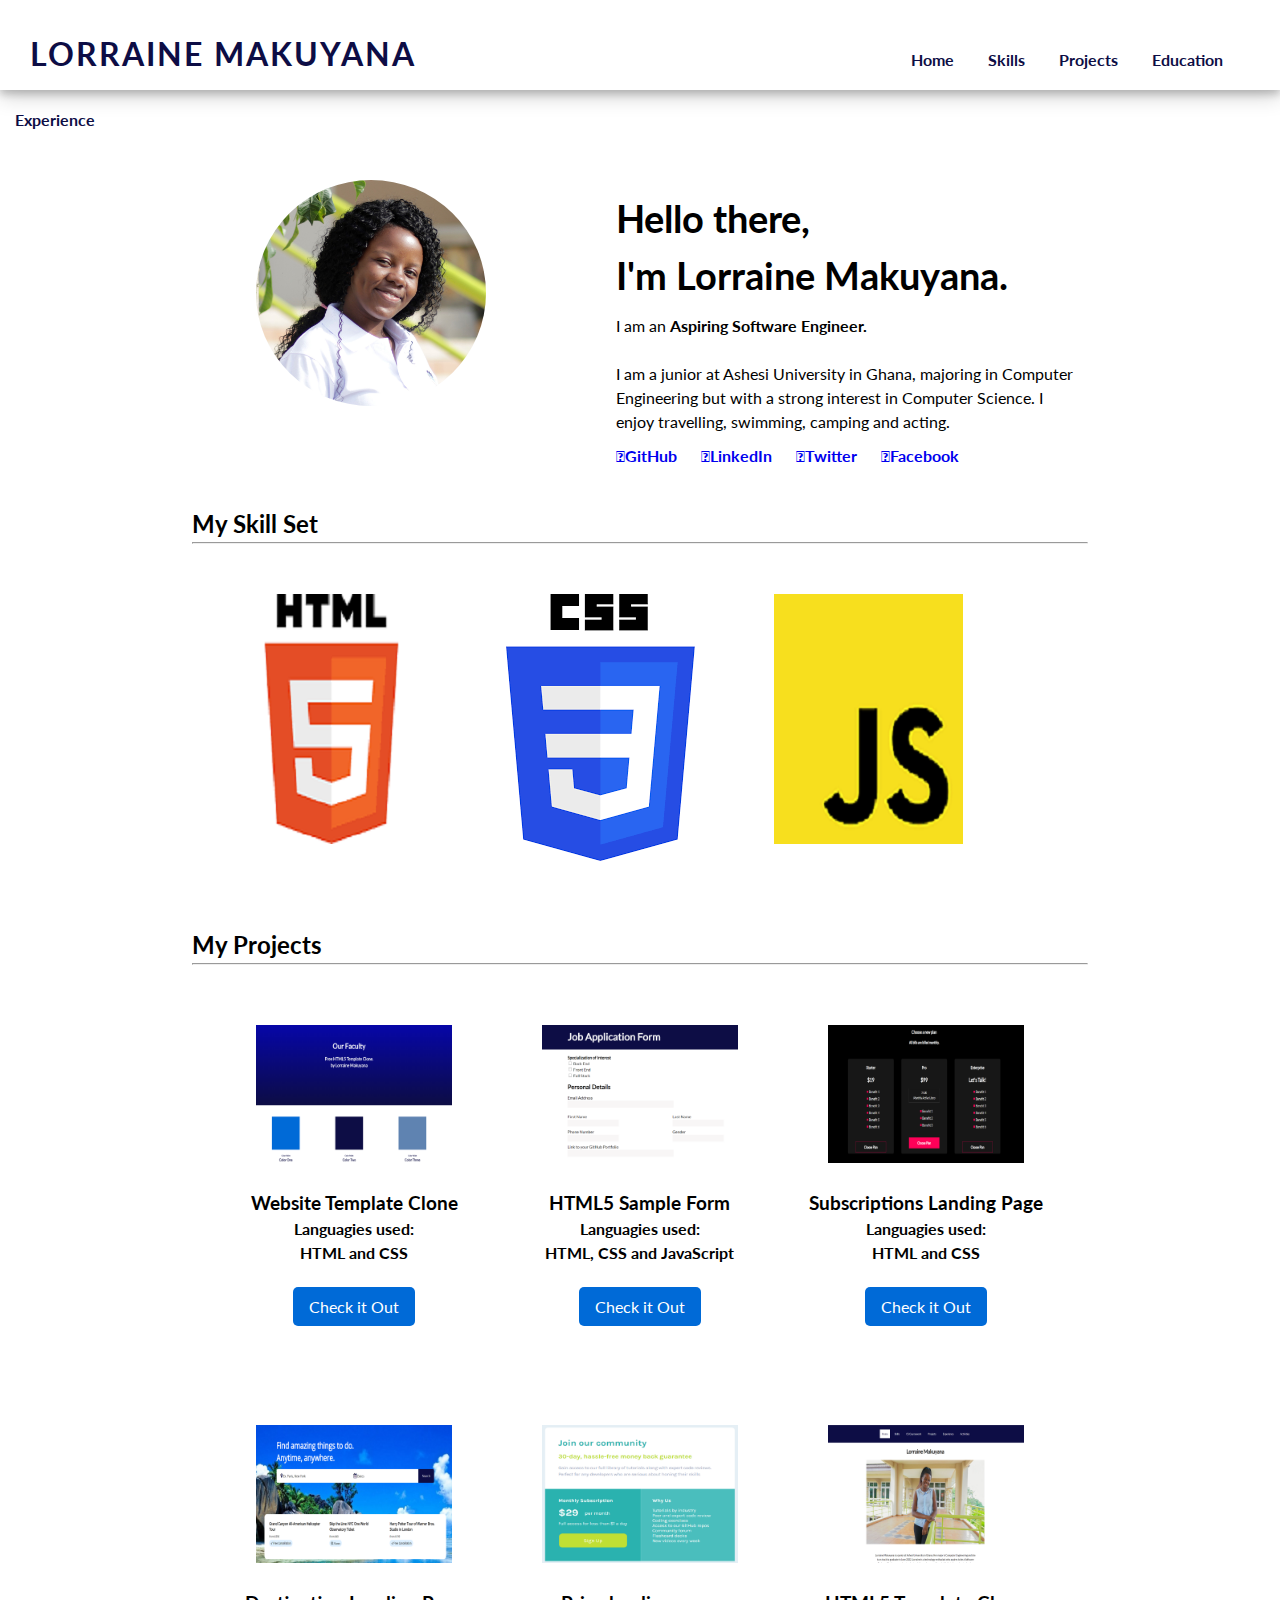
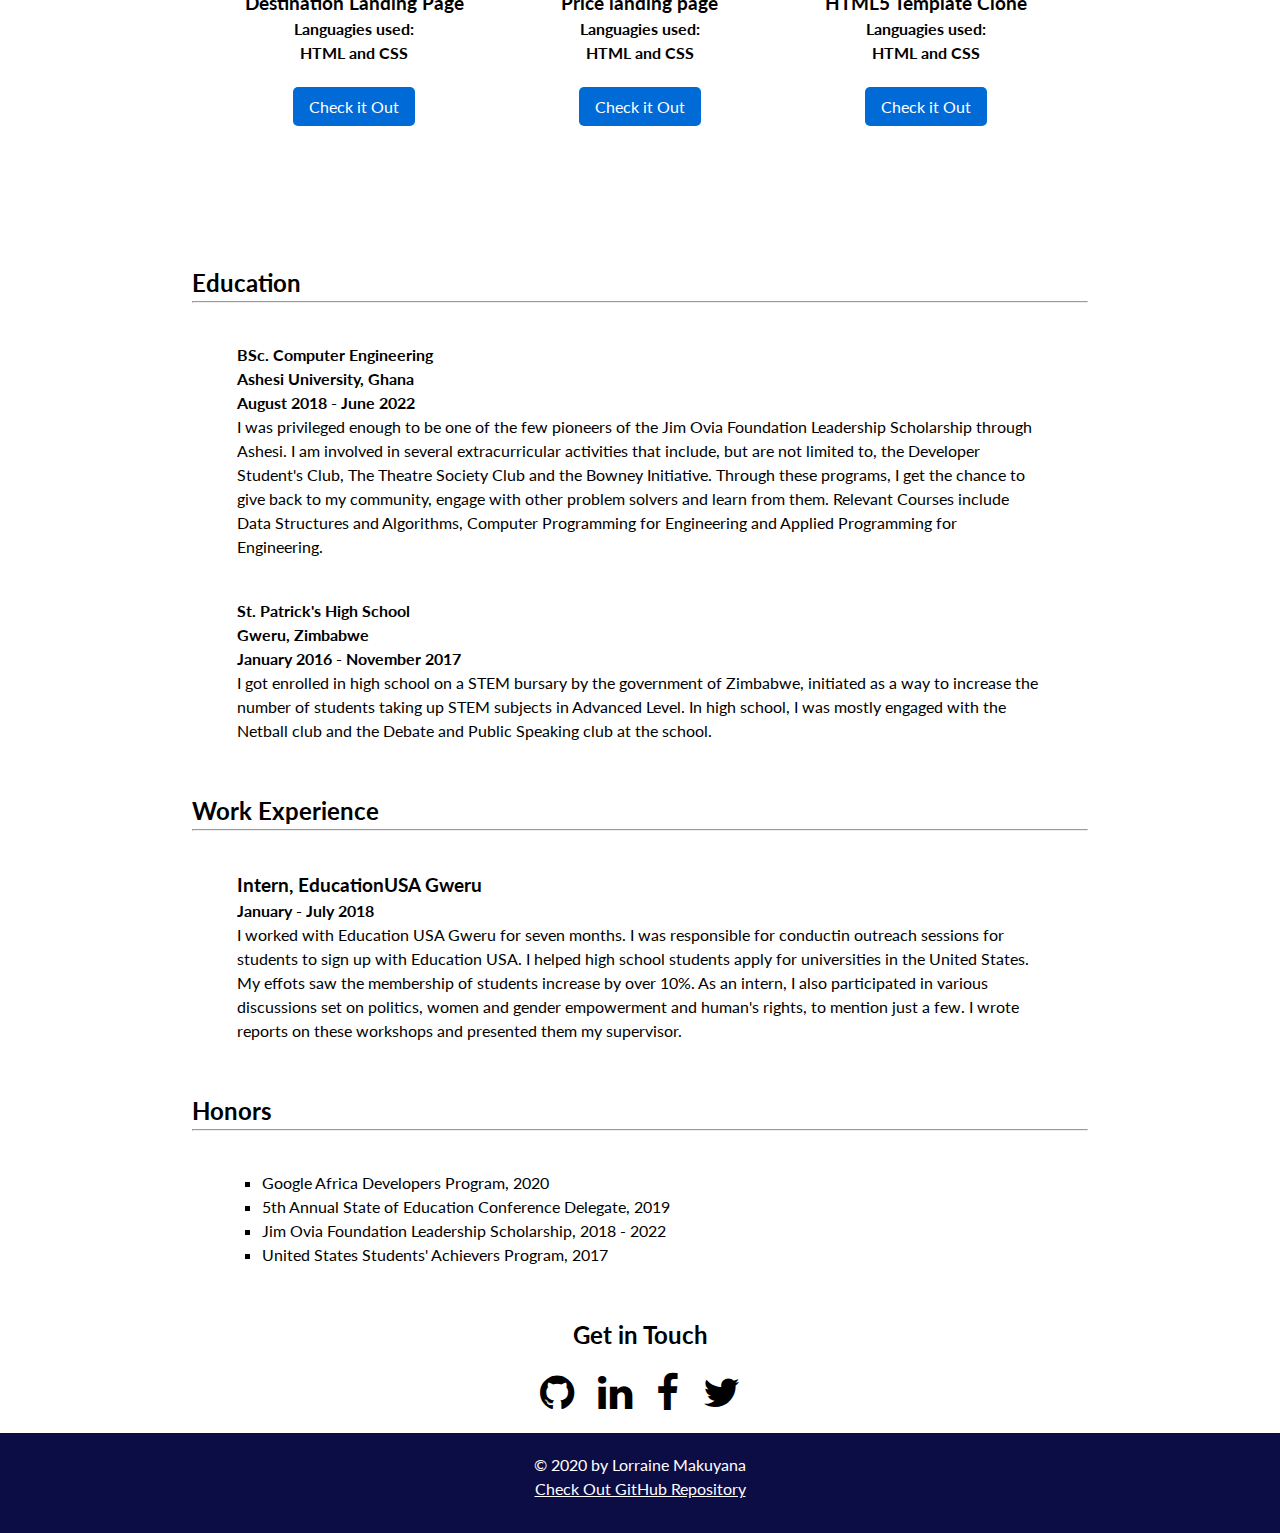
==== index.html @ 682d5a1e "Initial Commit" ====
<!DOCTYPE html>
<html lang="en">
<head>
    <meta charset="UTF-8">
    <meta name="viewport" content="width=device-width, initial-scale=1.0">
    <link rel="icon" href="/images/icon.jpg" type="image/png" sizes="32x32">
    <link rel="stylesheet" href="https://fonts.googleapis.com/css2?family=Lato&display=swap" >
    <link rel="stylesheet" href="https://cdnjs.cloudflare.com/ajax/libs/font-awesome/4.7.0/css/font-awesome.min.css">
    <link rel="stylesheet" href="/styles/main.css">
    <title>Lorraine Makuyana's Portfolio</title>
</head>
<body>
    <header>
        <h1 id="name">LORRAINE MAKUYANA</h1>
        <a href="#">Home</a>
        <a href="#skills">Skills</a>
        <a href="#projects">Projects</a>
        <a href="#education">Education</a>
        <a href="#experience">Experience</a>
    </header>
    <main>
        <section class="about-me">
            <img src="/images/lorraine.JPG" width="70%" alt="Picture of Lorraine Makuyana">
            <div class="introduction">
                <h2 id="greeting">Hello there,<br> I'm Lorraine Makuyana.</h2>
                <p id="about">
                I am an <strong>Aspiring Software Engineer.</strong><br><br>
                I am a junior at Ashesi University in Ghana, majoring in Computer Engineering but with a strong 
                interest in Computer Science. I enjoy travelling, swimming, camping and acting.
                </p>
                <p>
                    <a href="https://github.com/lorrainemakuyana" class="fa fa-github" target="_blank">GitHub</a>
                    <a href="https://www.linkedin.com/in/lorraine-makuyana/" class="fa fa-linkedin" target="_blank">LinkedIn</a>
                    <a href="https://twitter.com/lolomakuyana" class="fa fa-twitter" target="_blank">Twitter</a>
                    <a href="https://www.facebook.com/lorraine.mackyn" class="fa fa-facebook" target="_blank">Facebook</a>
                </p>
            </div>
        </section>
        

        <section class="skills" id="skills">
            <h2>My Skill Set</h2><hr>
            <div class="skills-flex-container">
            <div class="language">
                <img src="/images/html5.png" alt="HTML5 Logo">
            </div>
            <div class="language">
                <img src="/images/css3.png" alt="CSS3 Logo">
            </div>
            <div class="language">
                <img src="/images/javascript.png" alt="JavaScript Logo">
            </div>
            </div>
        </section>

       <section class="projects" id="projects">
            <h2>My Projects</h2><hr>
            <div class="projects-flex-container">
                <div class="project-description">
                    <img src="/images/gads1.PNG" alt="Site preview">
                    <h3>Website Template Clone</h3>
                    <h4>Languagies used:</h4>
                    <p><strong>HTML and CSS</strong><br></p>
                    <div class="push-link"></div>
                    <a href="https://templateclone.netlify.app/" target="_blank">Check it Out</a>
                </div>
                <div class="project-description">
                    <img src="/images/job-app.PNG" alt="Site preview">
                    <h3>HTML5 Sample Form</h3>
                    <h4>Languagies used:</h4>
                    <p><strong>HTML, CSS and JavaScript</strong><br></p>
                    <div class="push-link"></div>
                    <a href="https://html5form.netlify.app/" target="_blank">Check it Out</a>
                </div>
                <div class="project-description">
                    <img src="/images/subscribe.PNG" alt="Site preview">
                    <h3>Subscriptions Landing Page</h3>
                    <h4>Languagies used:</h4>
                    <p><strong>HTML and CSS</strong><br></p>
                    <div class="push-link"></div>
                    <a href="https://subscribe-now.netlify.app/" target="_blank">Check it Out</a>
                </div>
                <div class="project-description">
                    <img src="/images/destinations.PNG" alt="Site preview">
                    <h3>Destination Landing Page</h3>
                    <h4>Languagies used:</h4>
                    <p><strong>HTML and CSS</strong><br></p>
                    <div class="push-link"></div>
                    <a href="https://holidaydestinations1.netlify.app/" target="_blank">Check it Out</a>
                </div>
                <div class="project-description">
                    <img src="/images/price-landing-page.PNG" alt="Site preview">
                    <h3>Price landing page</h3>
                    <h4>Languagies used:</h4>
                    <p><strong>HTML and CSS</strong><br></p>
                    <div class="push-link"></div>
                    <a href="https://pricelandingpage.netlify.app/" target="_blank">Check it Out</a>
                </div>
                <div class="project-description">
                    <img src="/images/resume.PNG" alt="Site preview">
                    <h3>HTML5 Template Clone</h3>
                    <h4>Languagies used:</h4>
                    <p><strong>HTML and CSS</strong><br></p>
                    <div class="push-link"></div>
                    <a href="http://lorrainemakuyana.github.io/lab-1" target="_blank">Check it Out</a>
                </div> 
            </div>           
        </section>
        
        <section class="education" id="education">
            <h2>Education</h2><hr>
            <p>
                <strong>BSc. Computer Engineering<br>
                Ashesi University, Ghana<br>
                August 2018 - June 2022<br></strong>
                I was privileged enough to be one of the few pioneers of the Jim Ovia Foundation Leadership Scholarship through Ashesi. 
                I am involved in several extracurricular activities that include, but are not limited to, the Developer Student's Club, 
                The Theatre Society Club and the Bowney Initiative. Through these programs, I get the chance to give back to my community, 
                engage with other problem solvers and learn from them.
                Relevant Courses include Data Structures and Algorithms, Computer Programming for Engineering and 
                Applied Programming for Engineering.
            </p>
            <p>
                <strong>St. Patrick's High School<br>
                Gweru, Zimbabwe<br>
                January 2016 - November 2017<br></strong>
                I got enrolled in high school on a STEM bursary by the government of Zimbabwe, initiated as a way to increase the number 
                of students taking up STEM subjects in Advanced Level. In high school, I was mostly engaged with the Netball club and 
                the Debate and Public Speaking club at the school. 
        </section>

        <section class="experience"id="experience">
            <h2>Work Experience</h2><hr>
            <h3>Intern, EducationUSA Gweru</h3>
            <h4>January - July 2018</h4>
            <p>
                I worked with Education USA Gweru for seven months. I was responsible for conductin outreach sessions
                for students to sign up with Education USA. I helped high school students apply for universities in the United States. 
                My effots saw the membership of students increase by over 10%.
                As an intern, I also participated in various discussions set on politics, women and gender empowerment and human's rights, to 
                mention just a few. I wrote reports on these workshops and presented them my supervisor.
            </p>
        </section>

        <section class="honors" id="honors">
            <h2>Honors</h2><hr>
            <ul>
                <li>Google Africa Developers Program, 2020</li>
                <li>5th Annual State of Education Conference Delegate, 2019</li>
                <li>Jim Ovia Foundation Leadership Scholarship, 2018 - 2022</li>
                <li>United States Students' Achievers Program, 2017</li>
            </ul>
        </section>

        <section class="contact" id="contact">
            <h2>Get in Touch</h2>
            <a href="https://github.com/lorrainemakuyana" class="fa fa-github" target="_blank"></a>
            <a href="https://www.linkedin.com/in/lorraine-makuyana/" class="fa fa-linkedin" target="_blank"></a>
            <a href="https://www.facebook.com/lorraine.mackyn" class="fa fa-facebook" target="_blank"></a>
            <a href="https://twitter.com/lolomakuyana" class="fa fa-twitter" target="_blank"></a>
        </section>
    </main>
    <footer>
        &copy; 2020 by Lorraine Makuyana<br>
        <a href="https://github.com/lorrainemakuyana/portfolio-website/" target="_blank">Check Out GitHub Repository</a>
    </footer>
    <script src="index.js"></script>
</body>
</html>
---- styles/main.css ----
* {
    font-family: 'Lato', sans-serif;
    margin: 0;
    line-height: 1.5em;
}

header {
    height: 90px;;
    box-shadow: 0 4px 8px 0 rgba(0, 0, 0, 0.2), 0 6px 20px 0 rgba(0, 0, 0, 0.19);
    color: rgb(13,13,69);

}

header h1 {
    display: inline-block;
    width: 65%;
    margin: 30px;
    letter-spacing: 2px;
}

header a, header a:visited {
    padding: 15px;
    text-decoration: none;
    font-weight: bold;
    font-size: 16px;
    color: rgb(13,13,69);
}
header a:hover {
    background-color: rgb(185, 240, 255);
    border-bottom: 6px solid rgb(13,13,69);
}

.about-me {
    position: relative;
    width: 60%;
    margin: 0 auto;
    margin-top: 90px;
}

.about-me img {
    width: 30%;
    float: left;
    border-radius: 50%;
}

.about-me div {
    position: absolute;
    width: 60%;
    margin-left: 360px;
    margin-top: 10px;
}

.about-me h2 {
    font-size: 38px; 
}

.about-me p {
    margin-top: 10px;
}

.about-me div a, .about-me div a:visited {
    margin-right: 20px;
    text-decoration: none;
    font-family: inherit;
    font-weight: bold;
}

.about-me div a:hover {
    color: rgb(0, 0, 255);
}

.skills {
    clear: both;
    width: 70%;
    margin: 0 auto;
    padding-top: 100px;
}

.skills .skills-flex-container {
    display: flex;
    margin-top: 50px;
    justify-content: center;
}

.skills-flex-container div {
    width: 30%;
}

.skills .skills-flex-container:nth-child(3) img {
    padding-top: 0px;
}

.projects-flex-container .project-description img {
    width: 80%;
    padding: 20px;
}

.projects {
    width: 70%;
    margin: 0 auto;
    padding-top: 60px;
}

.projects-flex-container {
    display: flex;
    flex-wrap: wrap;
    margin: 0 auto;
    padding: 40px;
    justify-content: space-between;
}

.project-description {
    width: 30%;
    text-align: center;
    height: 400px;
}

.project-description .push-link {
    height: 30px;
}

.project-description a {
    padding: 10px 16px;
    background-color: rgb(0, 106, 215);
    color: rgb(255, 255, 255);
    text-decoration: none;
    border-radius: 5px;
}

.project-description a:hover {
    color: inherit;
    text-decoration: underline;
    font-weight: bold;
    background-color: rgb(255, 255, 255);
}

.education {
    padding-top: 20px;
}

.education, .experience, .honors {
    width: 70%;
    margin: 0 auto;
}

.education p {
    width: 90%;
    margin: 0 auto;
    padding-top: 40px;
}

.experience, .honors {
    padding-top: 50px;
}

.experience h3, .experience h4, .experience p {
    width: 90%;
    padding-top: 40px;
    margin: 0 auto;
}

.experience h4, .experience p {
    padding: 0;
}

.honors ul {
    padding: 40px 0 0 70px;
}

.honors ul li {
    list-style-type: square;
}

.contact {
    text-align: center;
    padding-top: 50px;
}

.contact .fa {
    font-size: 40px;
    padding: 20px 10px;
    text-decoration: none;
    color: inherit;
}

.contact a:hover {
    color: rgb(0, 106, 215);
}

footer {
    height: 80px;
    background-color: rgb(13,13,69);
    text-align: center;
    padding-top: 20px; ;
    color: rgb(255, 255, 255);
}

footer a {
    color: inherit;
}

footer a:hover {
    color: rgb(185, 240, 255);
}

@media screen and (max-width: 699px) {

    .introduction h2, .introduction p {
        text-align: center;
    }
    
    header h1 {
        font-size: 26px;
        width: 90%;
        margin: 0;
        margin-left: 20px;
        padding: 25px 0px 25px 0px;
        text-align: center;
    }

    header a {
        display: none;
    }

    .about-me {
        width: 100%;
        box-sizing: border-box;
        margin-top: 70px;
    }
    
    .about-me img {
        width: 80%;
        margin: 0 auto;
        display: block;
        border-radius: 50%;
        float: none;
    }
    
    .about-me div {
        position: static;
        display: block;
        width: 90%;
        margin: 0 auto;
        padding: 50px 0;
    }
    
    .about-me h2 {
        font-size: 30px; 
    }
    
    .about-me p {
        margin-top: 10px;
        width: 100%;
    }

    #about {
        width: 100%;
    }
    
    .introduction {
        padding: 0 20px;
    }
    .about-me div a, .about-me div a:visited {
        margin-right: 70px;
        text-decoration: none;
        font-family: inherit;
        font-weight: bold;
    }
    .skills {
        clear: both;
        width: 90%;
        margin: 0 auto;
        padding: 0;
    }
    
    .skills .skills-flex-container {
        display: flex;
        margin-top: 40px;
        justify-content: space-evenly;
    }

    .skills-flex-container div img {
        width: 50%;
    }
    
    .skills-flex-container div {
        width: 100%;
    }
    
    .projects-flex-container .project-description img {
        width: 80%;
        padding: 20px;
    }
    
    .projects {
        width: 90%;
        margin: 0 auto;
        padding-top: 60px;
    }
    
    .projects-flex-container {
        padding: 20px 40px;
    }
    
    .project-description {
        width: 100%;
        text-align: center;
        height: 400px;
    }

    .education, .experience, .honors {
        width: 90%;
    }

    .honors ul {
        padding: 40px 0 0 40px;
    }
}

@media screen and (min-width: 700px) and (max-width: 1030px) { 
    header a{
        display: none;
    }

    header h1 {
        font-size: 36px;
        width: 90%;
        margin: 0;
        margin-left: 20px;
        padding: 25px 0px 25px 0px;
        text-align: center;
    }

    header a {
        display: none;
    }

    .about-me {
        width: 100%;
        box-sizing: border-box;
        margin-top: 70px;
        text-align: center;
    }
    
    .about-me img {
        width: 80%;
        margin: 0 auto;
        display: block;
        border-radius: 50%;
        float: none;
    }
    
    .about-me div {
        position: static;
        display: block;
        width: 90%;
        margin: 0 auto;
        padding: 50px 0;
    }
    
    .about-me h2 {
        font-size: 50px; 
    }
    
    .about-me p {
        margin-top: 10px;
        width: 100%;
        font-size: 28px;
    }

    #about {
        width: 100%;
    }
    
    .introduction {
        padding: 0 20px;
    }

    .about-me div a, .about-me div a:visited {
        margin-right: 70px;
        text-decoration: none;
        font-family: inherit;
        font-weight: bold;
    }

    .skills h2, .projects h2, .education h2, .experience h2, .honors h2 {
        font-size: 40px;
    }

    .skills {
        clear: both;
        width: 90%;
        margin: 0 auto;
        padding-top: 40px;
    }
    
    .skills .skills-flex-container {
        display: flex;
        margin-top: 40px;
        justify-content: space-evenly;
    }

    .skills-flex-container div img {
        width: 50%;
    }
    
    .skills-flex-container div {
        width: 100%;
    }
    
    .projects-flex-container .project-description img {
        width: 60%;
        padding: 20px;
    }
    
    .projects {
        width: 90%;
        margin: 0 auto;
        padding-top: 80px;
    }
    
    .projects-flex-container {
        padding: 20px 40px;
    }

    .project-description {
        width: 100%;
        text-align: center;
        height: 600px;
    }
    
    .education, .experience, .honors {
        width: 90%;
    }

    .honors ul {
        padding: 40px 0 0 40px;
    }

    .education p, .experience p, .honors p, .honors ul {
        font-size: 28px;
    }

    .experience h3 {
        font-size: 32px;
    }

    .experience h4 {
        font-size: 30px;
    }

    .contact h2 {
        font-size: 38px;
        margin-bottom: 10px;
    }

    .contact .fa {
        font-size: 70px;
        margin-bottom: 20px;
    }

    .project-description h3 {
        font-size: 32px;
    }

    .project-description h4 {
        font-size: 28px;
    }

    .project-description p {
        font-size:24px;
    }

    .project-description a {
        padding: 22px 34px;
        font-size: 28px;
    }

    .project-description {
        height: 700px;
    }

    .project-description .push-link {
        height: 50px;
    }

    .projects-flex-container {
        padding-top: 60px;
    }

    footer {
        height: 150px;
        font-size: 30px;
        padding-top: 50px;
    }
}
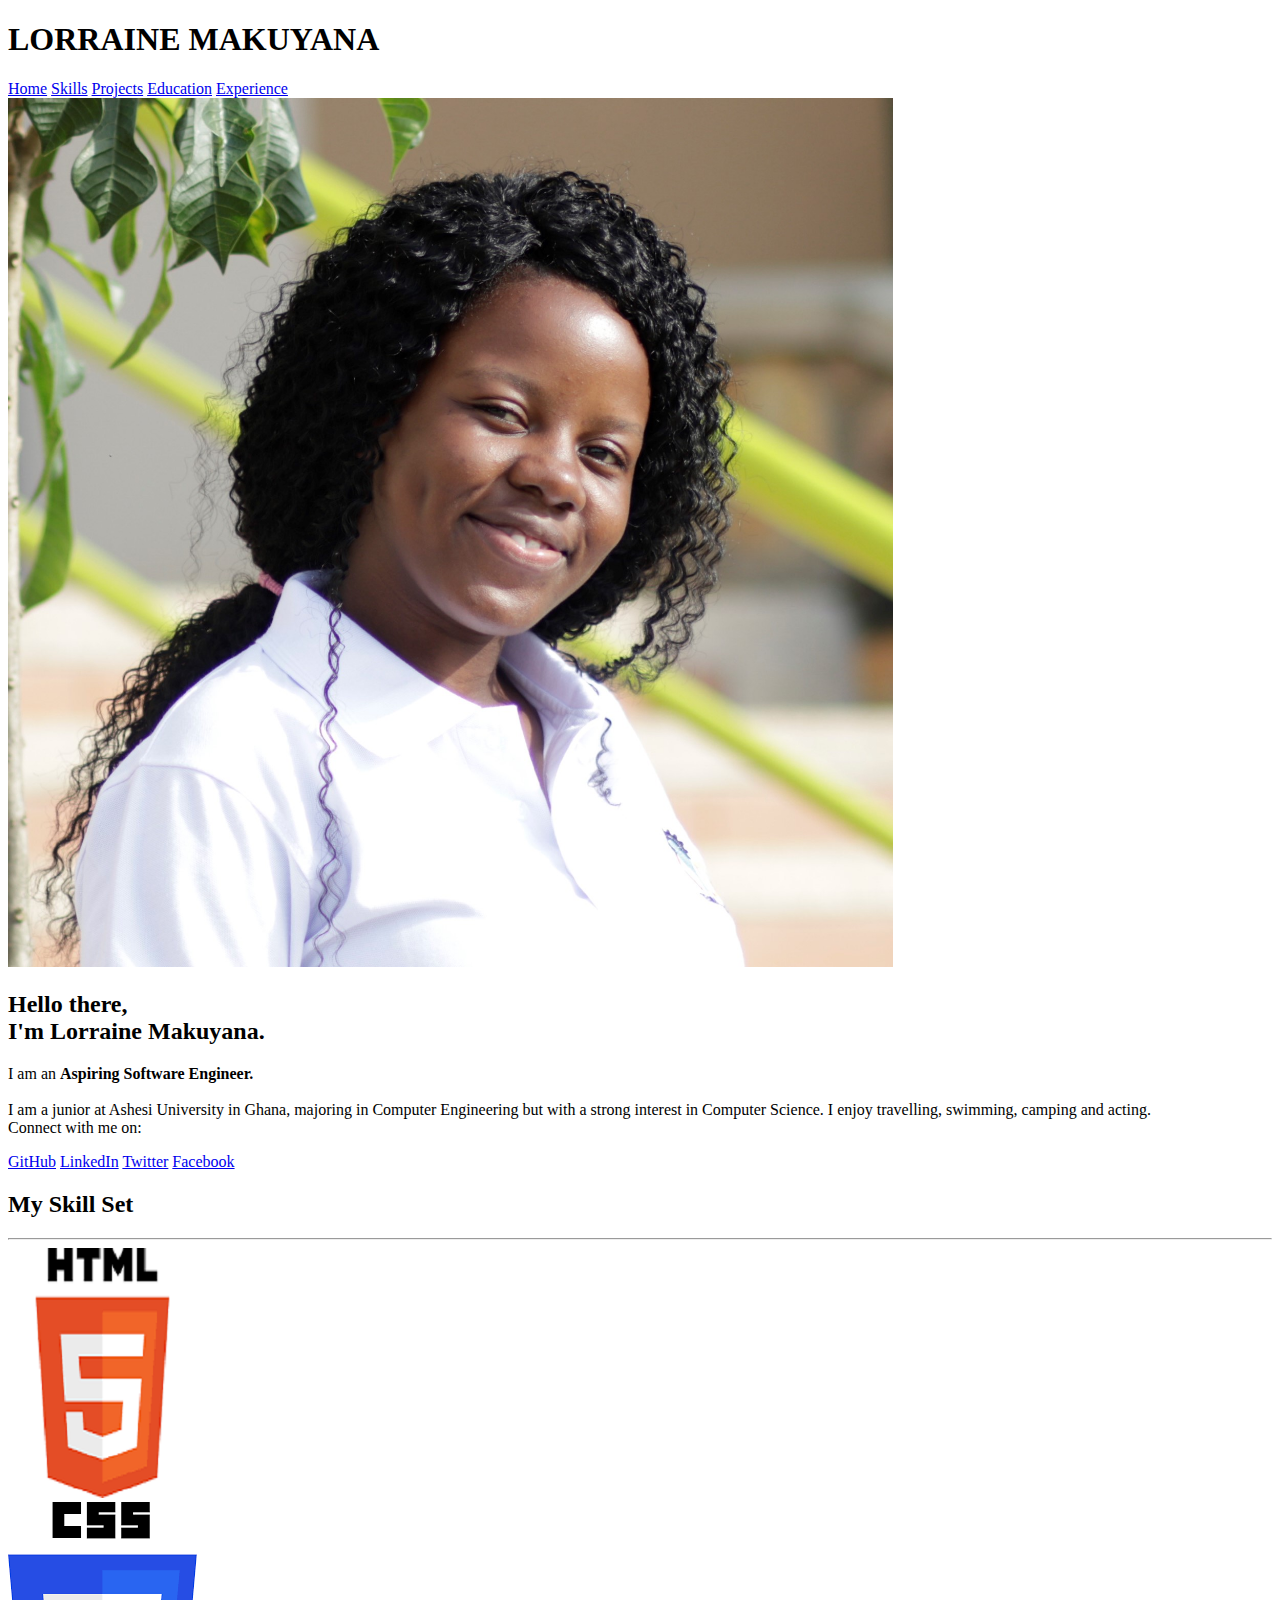
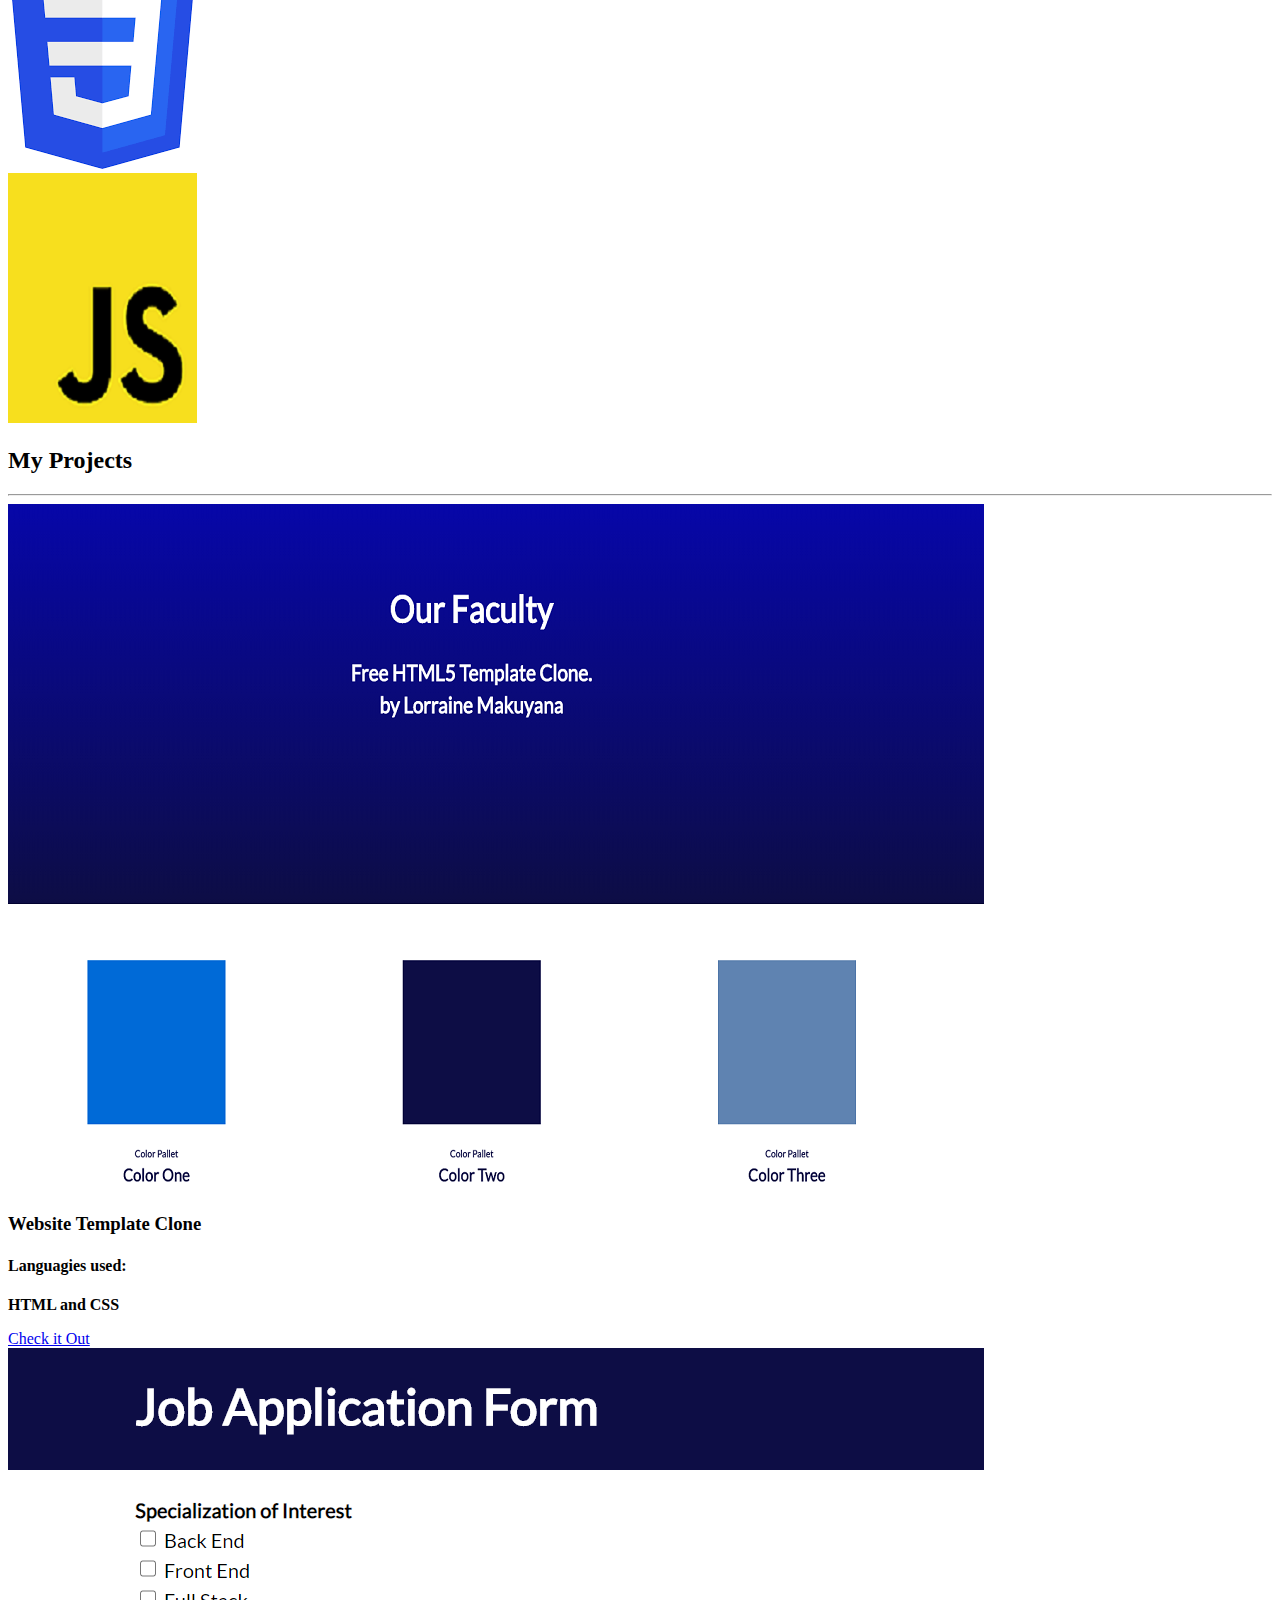
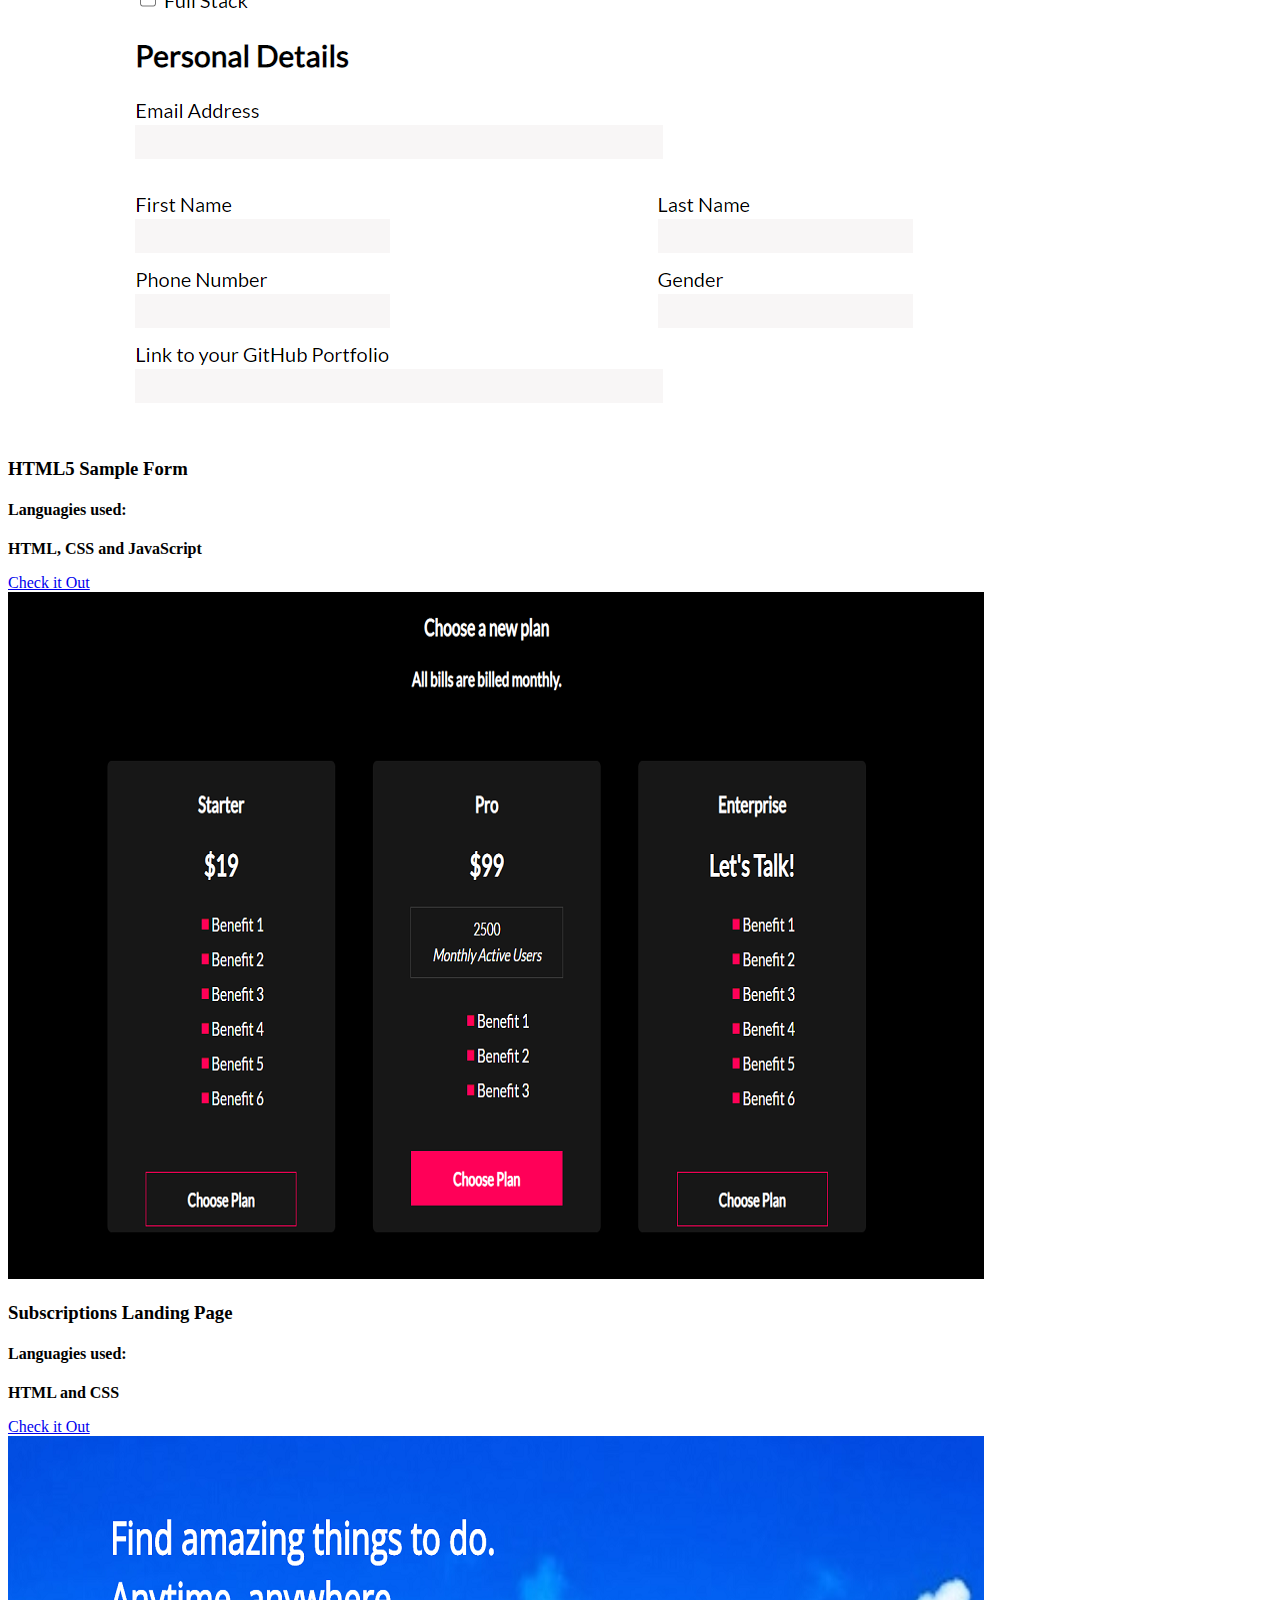
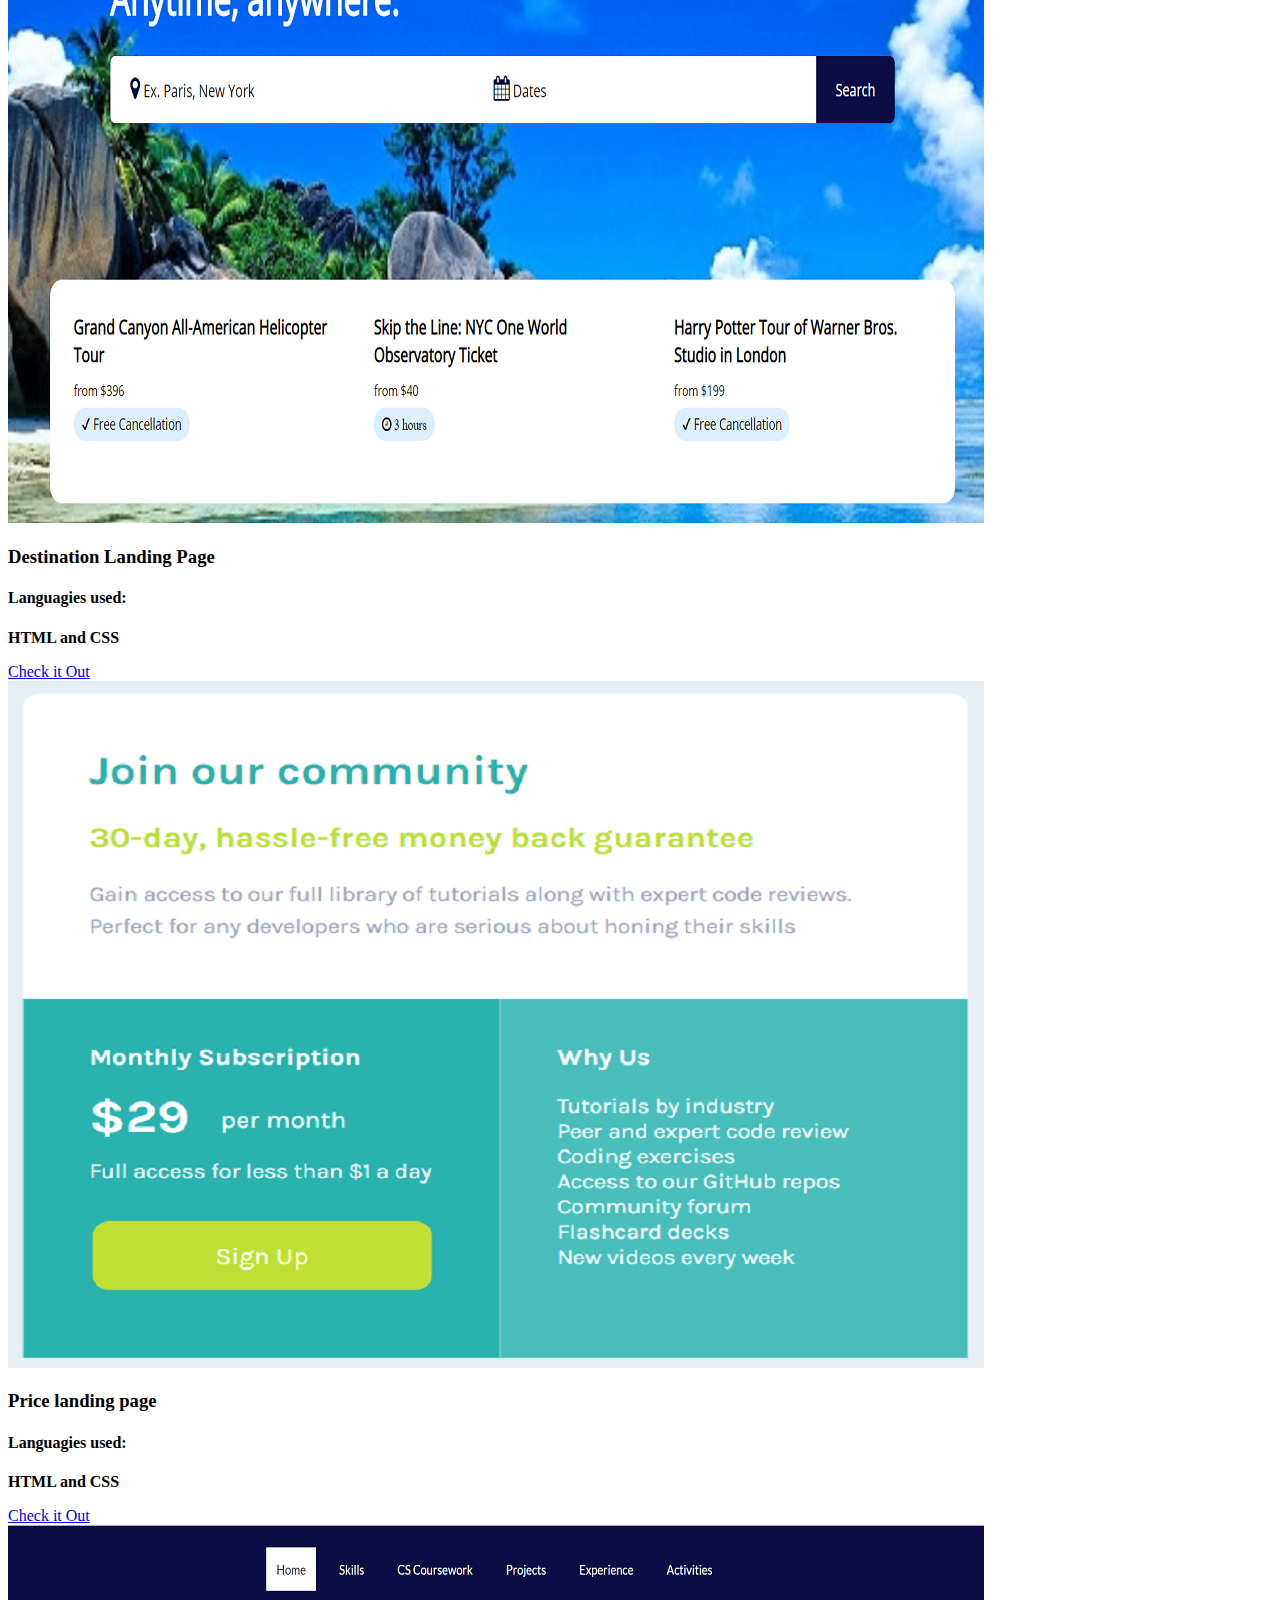
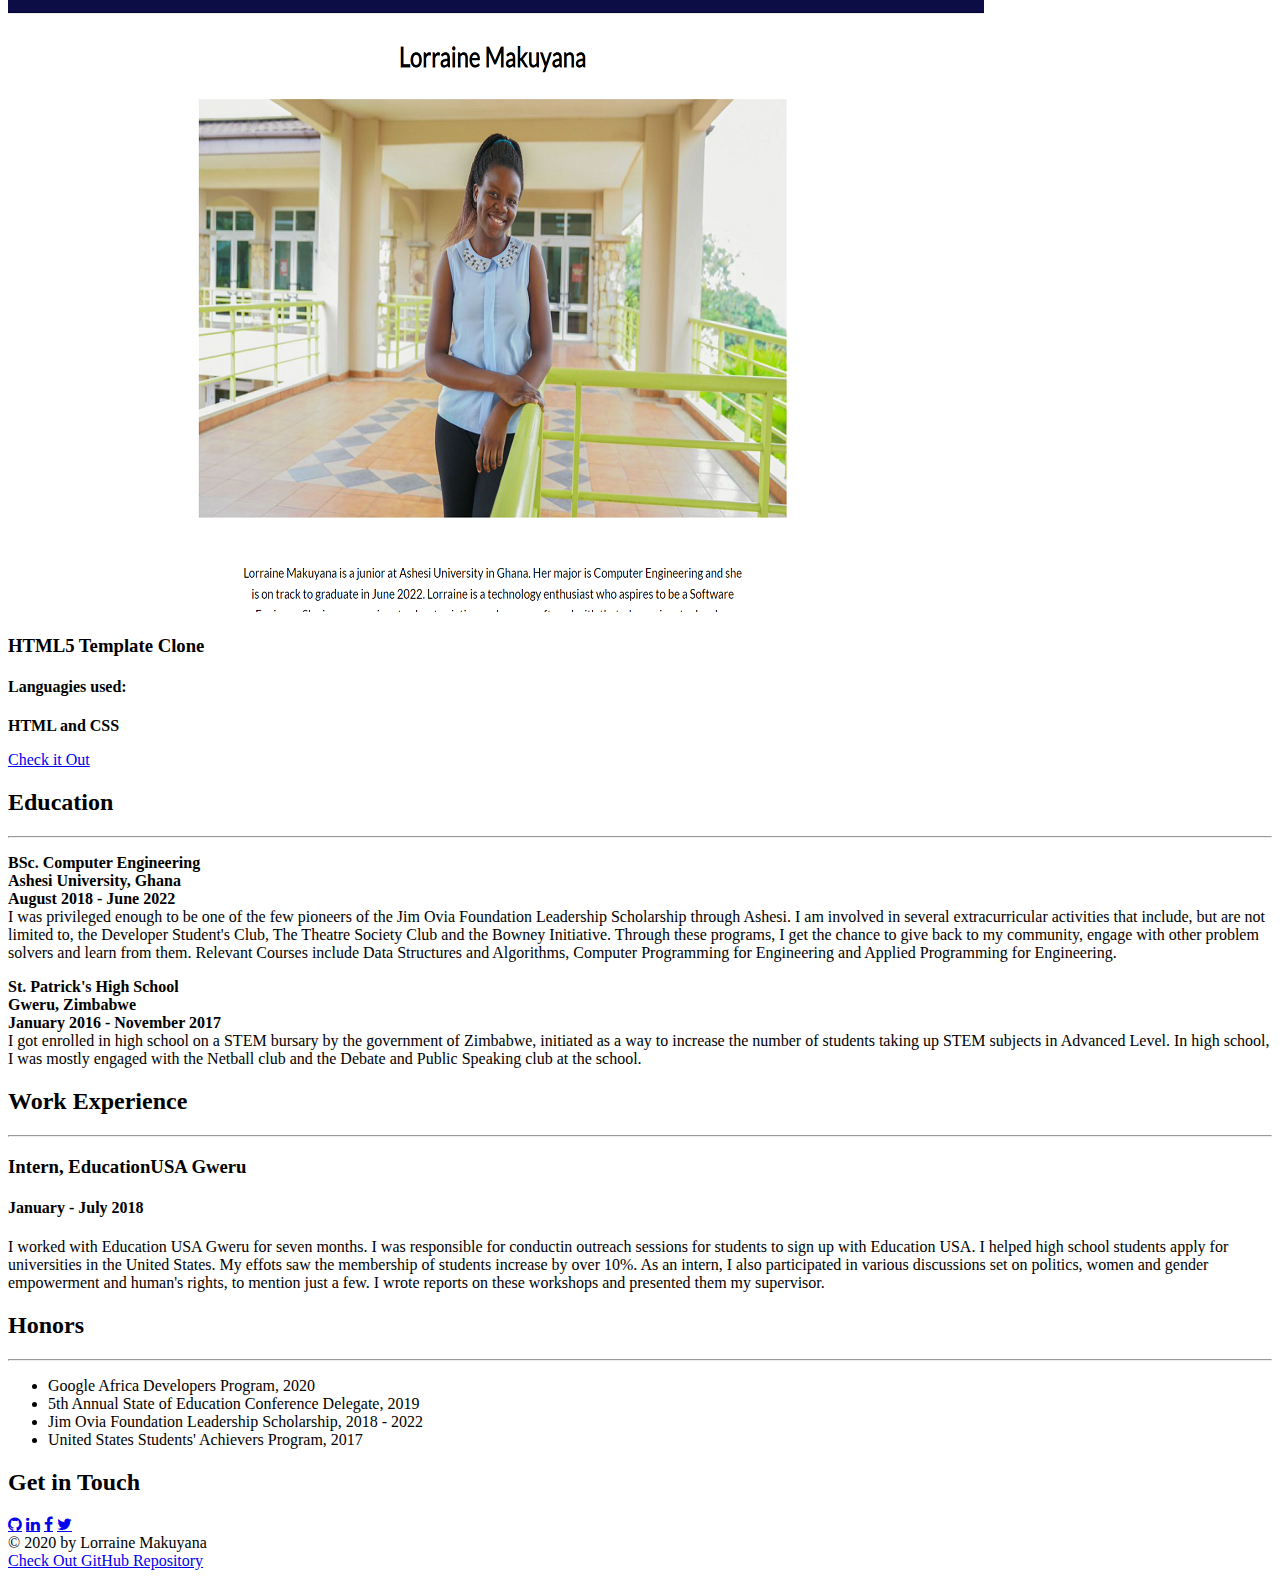
==== commit 43981ac2: "Edited styles" ====
--- a/index.html
+++ b/index.html
@@ -3,10 +3,10 @@
 <head>
     <meta charset="UTF-8">
     <meta name="viewport" content="width=device-width, initial-scale=1.0">
-    <link rel="icon" href="/images/icon.jpg" type="image/png" sizes="32x32">
+    <link rel="icon" href="images/icon.jpg" type="image/png" sizes="32x32">
     <link rel="stylesheet" href="https://fonts.googleapis.com/css2?family=Lato&display=swap" >
     <link rel="stylesheet" href="https://cdnjs.cloudflare.com/ajax/libs/font-awesome/4.7.0/css/font-awesome.min.css">
-    <link rel="stylesheet" href="/styles/main.css">
+    <link rel="stylesheet" type="text/css" href="main.css">
     <title>Lorraine Makuyana's Portfolio</title>
 </head>
 <body>
@@ -20,35 +20,35 @@
     </header>
     <main>
         <section class="about-me">
-            <img src="/images/lorraine.JPG" width="70%" alt="Picture of Lorraine Makuyana">
+            <img src="images/lorraine.JPG" width="70%" alt="Picture of Lorraine Makuyana">
             <div class="introduction">
                 <h2 id="greeting">Hello there,<br> I'm Lorraine Makuyana.</h2>
                 <p id="about">
                 I am an <strong>Aspiring Software Engineer.</strong><br><br>
                 I am a junior at Ashesi University in Ghana, majoring in Computer Engineering but with a strong 
-                interest in Computer Science. I enjoy travelling, swimming, camping and acting.
+                interest in Computer Science. I enjoy travelling, swimming, camping and acting.<br>
+                Connect with me on:
                 </p>
                 <p>
-                    <a href="https://github.com/lorrainemakuyana" class="fa fa-github" target="_blank">GitHub</a>
-                    <a href="https://www.linkedin.com/in/lorraine-makuyana/" class="fa fa-linkedin" target="_blank">LinkedIn</a>
-                    <a href="https://twitter.com/lolomakuyana" class="fa fa-twitter" target="_blank">Twitter</a>
-                    <a href="https://www.facebook.com/lorraine.mackyn" class="fa fa-facebook" target="_blank">Facebook</a>
+                    <a href="https://github.com/lorrainemakuyana" target="_blank">GitHub</a>
+                    <a href="https://www.linkedin.com/in/lorraine-makuyana/" target="_blank">LinkedIn</a>
+                    <a href="https://twitter.com/lolomakuyana" target="_blank">Twitter</a>
+                    <a href="https://www.facebook.com/lorraine.mackyn" target="_blank">Facebook</a>
                 </p>
             </div>
         </section>
         
-
         <section class="skills" id="skills">
             <h2>My Skill Set</h2><hr>
             <div class="skills-flex-container">
             <div class="language">
-                <img src="/images/html5.png" alt="HTML5 Logo">
+                <img src="images/html5.png" alt="HTML5 Logo">
             </div>
             <div class="language">
-                <img src="/images/css3.png" alt="CSS3 Logo">
+                <img src="images/css3.png" alt="CSS3 Logo">
             </div>
             <div class="language">
-                <img src="/images/javascript.png" alt="JavaScript Logo">
+                <img src="images/javascript.png" alt="JavaScript Logo">
             </div>
             </div>
         </section>
@@ -57,7 +57,7 @@
             <h2>My Projects</h2><hr>
             <div class="projects-flex-container">
                 <div class="project-description">
-                    <img src="/images/gads1.PNG" alt="Site preview">
+                    <img src="images/gads1.PNG" alt="Site preview">
                     <h3>Website Template Clone</h3>
                     <h4>Languagies used:</h4>
                     <p><strong>HTML and CSS</strong><br></p>
@@ -65,7 +65,7 @@
                     <a href="https://templateclone.netlify.app/" target="_blank">Check it Out</a>
                 </div>
                 <div class="project-description">
-                    <img src="/images/job-app.PNG" alt="Site preview">
+                    <img src="images/job-app.PNG" alt="Site preview">
                     <h3>HTML5 Sample Form</h3>
                     <h4>Languagies used:</h4>
                     <p><strong>HTML, CSS and JavaScript</strong><br></p>
@@ -73,7 +73,7 @@
                     <a href="https://html5form.netlify.app/" target="_blank">Check it Out</a>
                 </div>
                 <div class="project-description">
-                    <img src="/images/subscribe.PNG" alt="Site preview">
+                    <img src="images/subscribe.PNG" alt="Site preview">
                     <h3>Subscriptions Landing Page</h3>
                     <h4>Languagies used:</h4>
                     <p><strong>HTML and CSS</strong><br></p>
@@ -81,7 +81,7 @@
                     <a href="https://subscribe-now.netlify.app/" target="_blank">Check it Out</a>
                 </div>
                 <div class="project-description">
-                    <img src="/images/destinations.PNG" alt="Site preview">
+                    <img src="images/destinations.PNG" alt="Site preview">
                     <h3>Destination Landing Page</h3>
                     <h4>Languagies used:</h4>
                     <p><strong>HTML and CSS</strong><br></p>
@@ -89,7 +89,7 @@
                     <a href="https://holidaydestinations1.netlify.app/" target="_blank">Check it Out</a>
                 </div>
                 <div class="project-description">
-                    <img src="/images/price-landing-page.PNG" alt="Site preview">
+                    <img src="images/price-landing-page.PNG" alt="Site preview">
                     <h3>Price landing page</h3>
                     <h4>Languagies used:</h4>
                     <p><strong>HTML and CSS</strong><br></p>
@@ -97,7 +97,7 @@
                     <a href="https://pricelandingpage.netlify.app/" target="_blank">Check it Out</a>
                 </div>
                 <div class="project-description">
-                    <img src="/images/resume.PNG" alt="Site preview">
+                    <img src="images/resume.PNG" alt="Site preview">
                     <h3>HTML5 Template Clone</h3>
                     <h4>Languagies used:</h4>
                     <p><strong>HTML and CSS</strong><br></p>
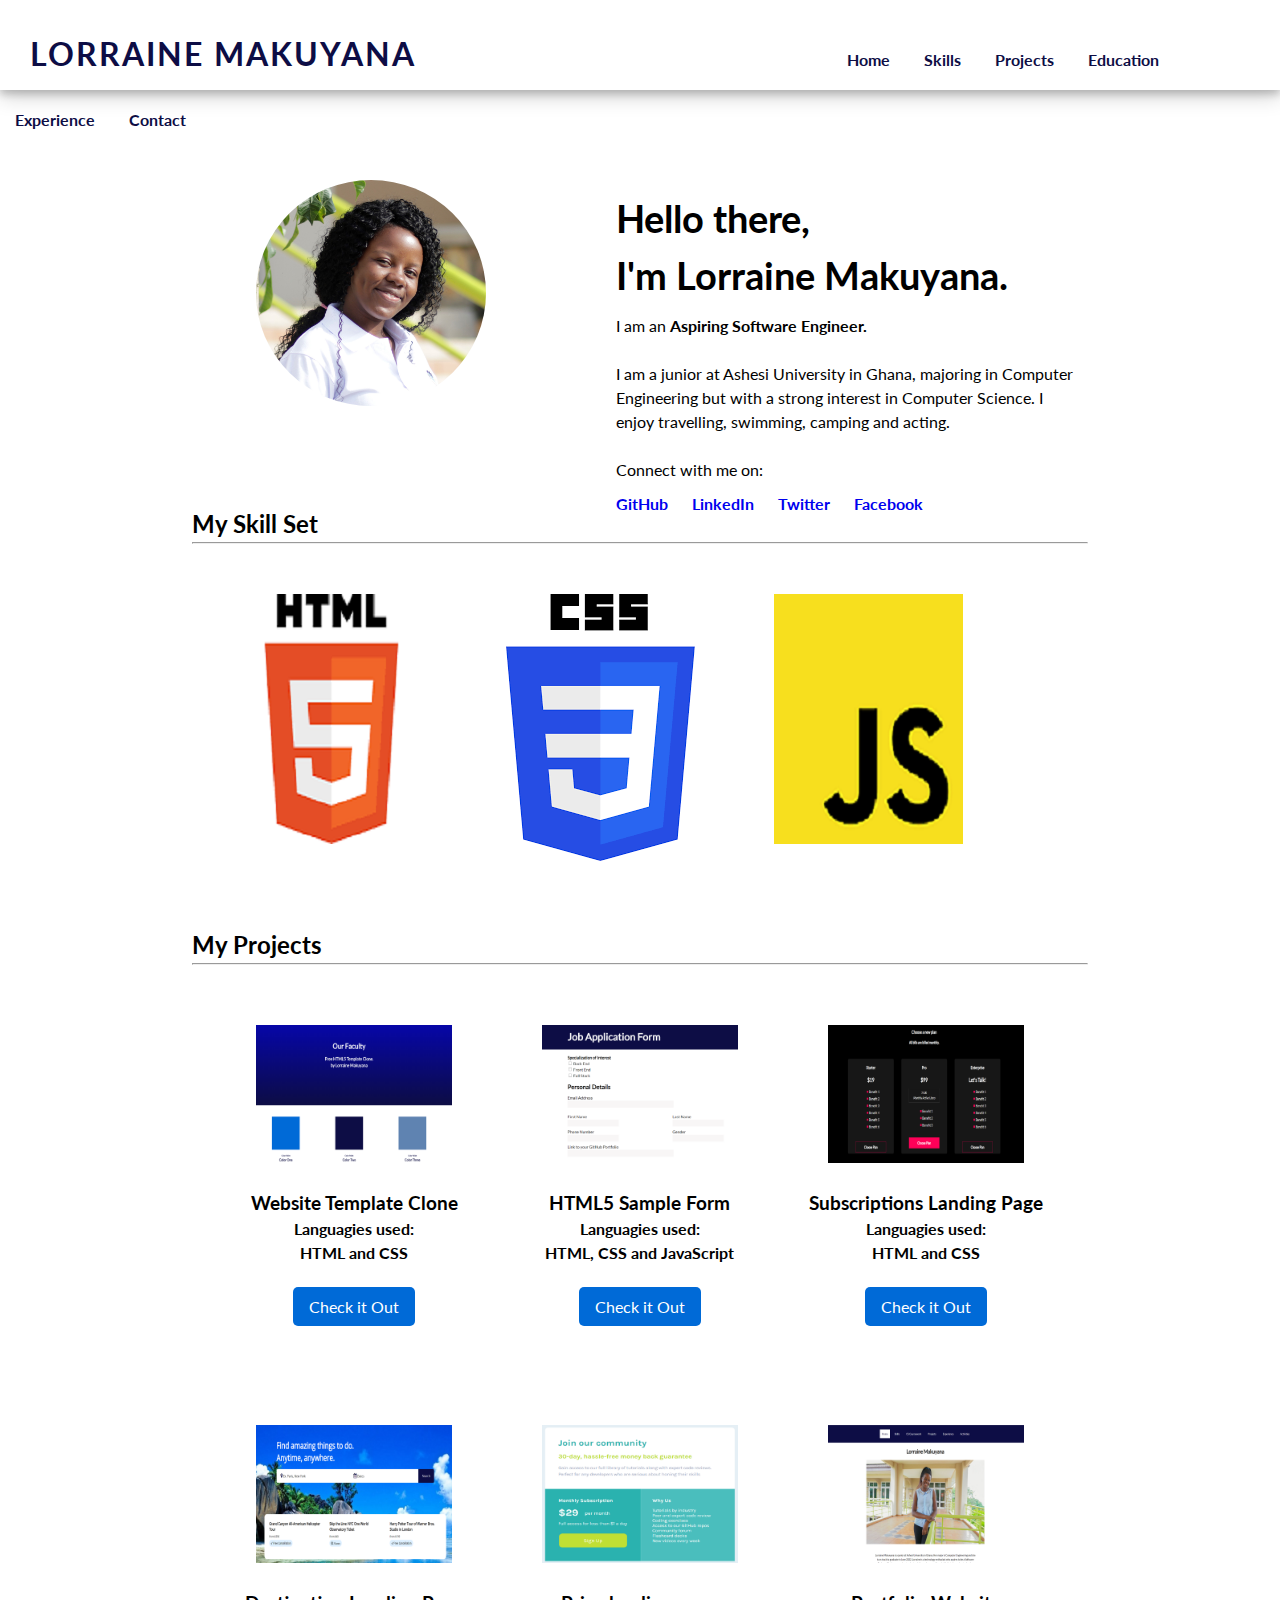
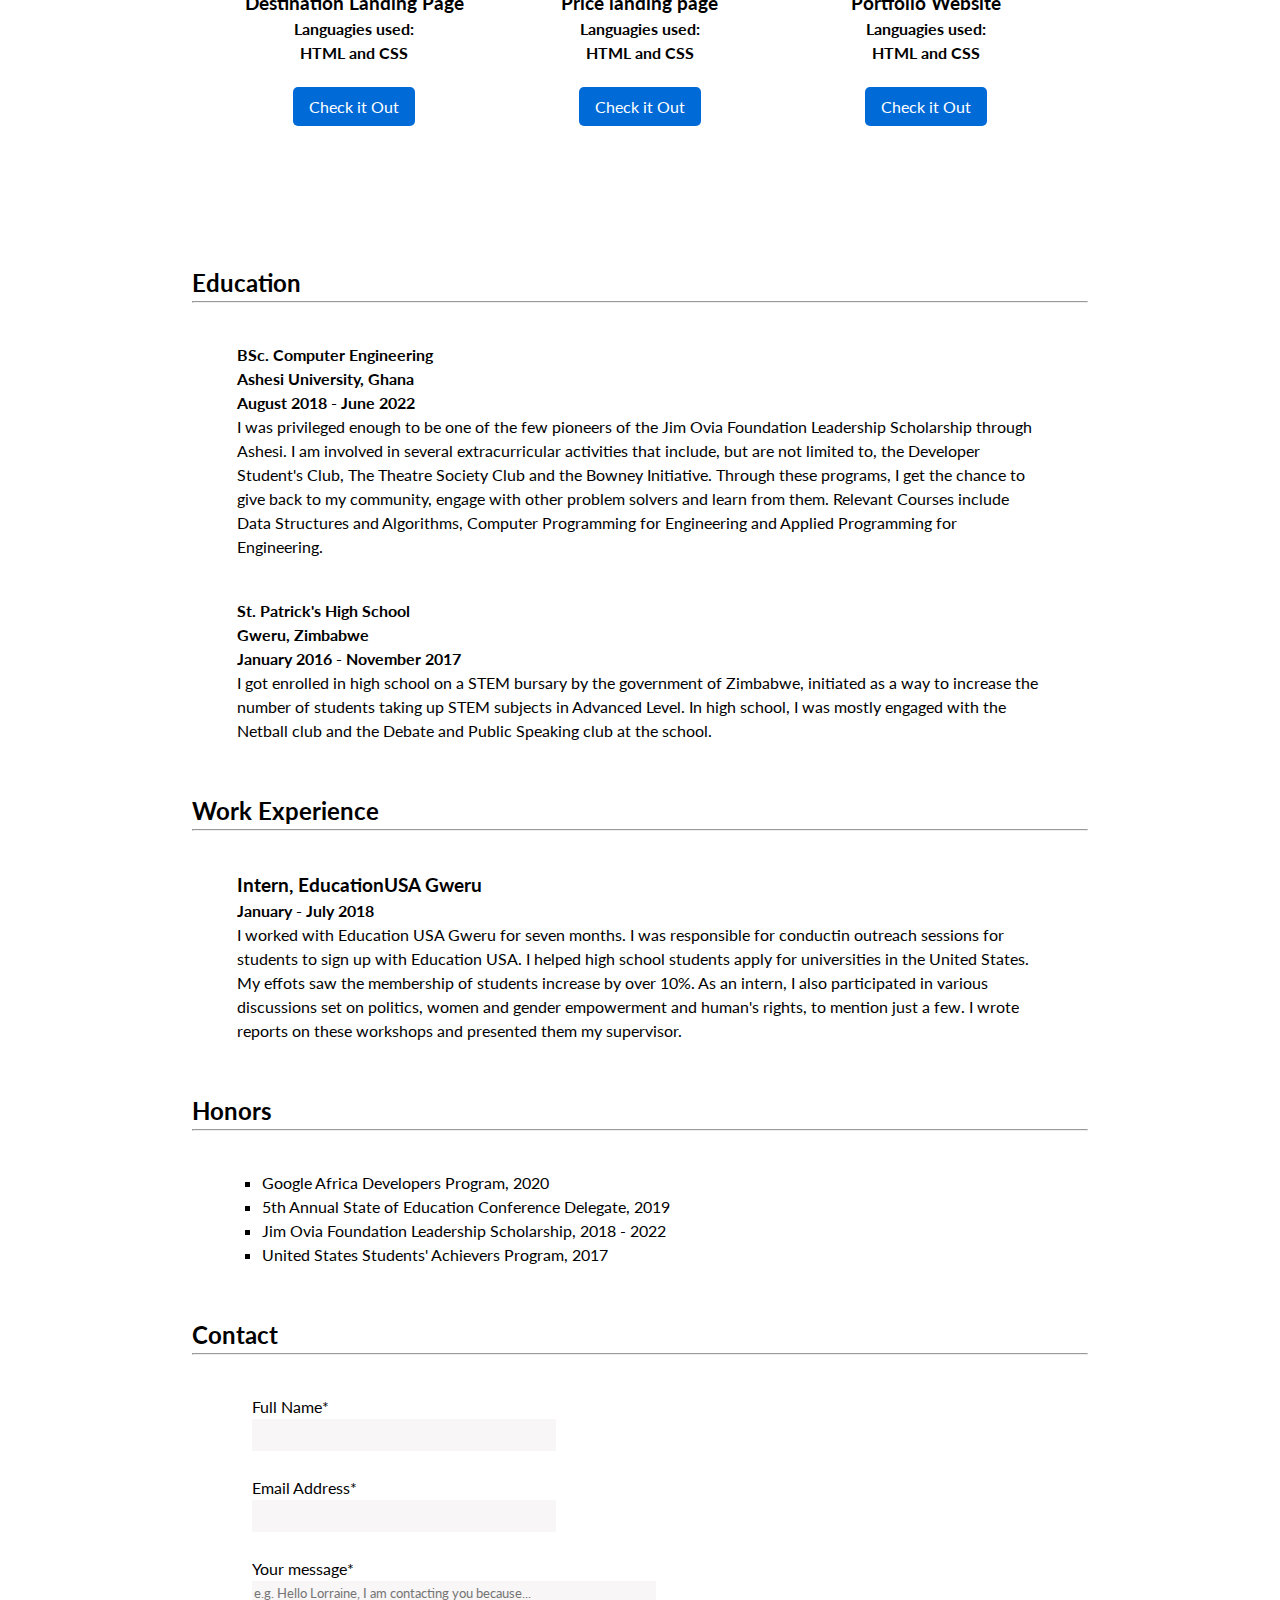
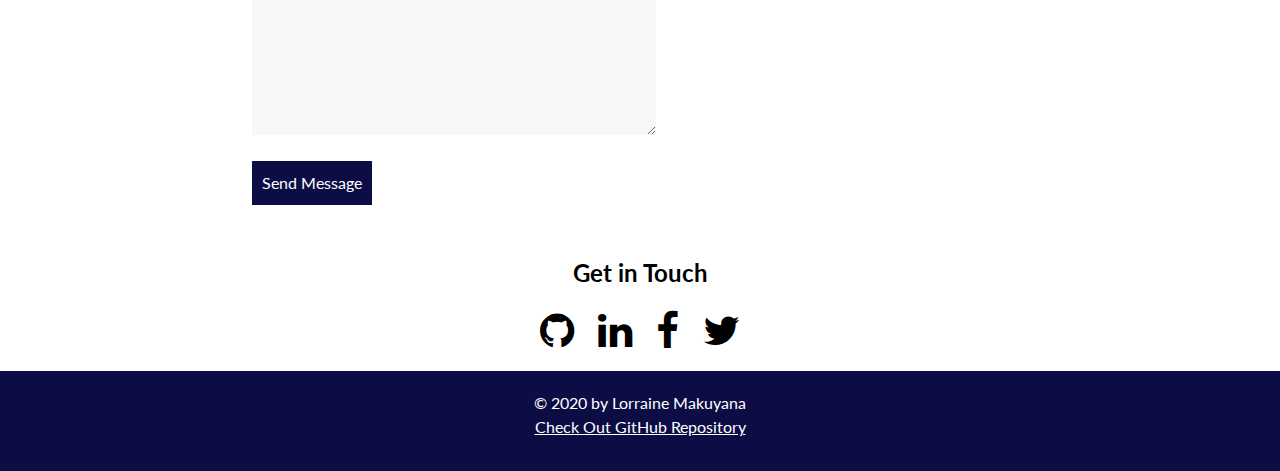
==== commit 6cda7da7: "Edited contact form" ====
--- a/index.html
+++ b/index.html
@@ -3,7 +3,7 @@
 <head>
     <meta charset="UTF-8">
     <meta name="viewport" content="width=device-width, initial-scale=1.0">
-    <link rel="icon" href="images/icon.jpg" type="image/png" sizes="32x32">
+    <link rel="icon" href="images/code-logo.png" type="image/png" sizes="32x32">
     <link rel="stylesheet" href="https://fonts.googleapis.com/css2?family=Lato&display=swap" >
     <link rel="stylesheet" href="https://cdnjs.cloudflare.com/ajax/libs/font-awesome/4.7.0/css/font-awesome.min.css">
     <link rel="stylesheet" type="text/css" href="main.css">
@@ -17,6 +17,7 @@
         <a href="#projects">Projects</a>
         <a href="#education">Education</a>
         <a href="#experience">Experience</a>
+        <a href="#contact-form">Contact</a>
     </header>
     <main>
         <section class="about-me">
@@ -26,7 +27,7 @@
                 <p id="about">
                 I am an <strong>Aspiring Software Engineer.</strong><br><br>
                 I am a junior at Ashesi University in Ghana, majoring in Computer Engineering but with a strong 
-                interest in Computer Science. I enjoy travelling, swimming, camping and acting.<br>
+                interest in Computer Science. I enjoy travelling, swimming, camping and acting.<br><br>
                 Connect with me on:
                 </p>
                 <p>
@@ -98,7 +99,7 @@
                 </div>
                 <div class="project-description">
                     <img src="images/resume.PNG" alt="Site preview">
-                    <h3>HTML5 Template Clone</h3>
+                    <h3>Portfolio Website</h3>
                     <h4>Languagies used:</h4>
                     <p><strong>HTML and CSS</strong><br></p>
                     <div class="push-link"></div>
@@ -152,6 +153,28 @@
             </ul>
         </section>
 
+        <section class="contact-form" id="contact-form">
+            <h2>Contact</h2><hr>
+                <form name="myForm" id="contact">
+                    <div>
+                        <label for="name">Full Name*</label><br>
+                        <input id="name" type="text" name="full-name" required>
+                    </div>
+                    <div>
+                        <label for="email">Email Address*</label><br>
+                        <input type="email" id="email" name="email-address" required>
+                    </div>
+                    <div>
+                        <label for="your-message">Your message*</label><br>
+                        <textarea name="message" id="your-message" name="message"
+                        placeholder="e.g. Hello Lorraine, I am contacting you because..." required></textarea>
+                    </div>
+                    <button type="submit" id="submit-form">Send Message</button>
+                </form>
+                <div id="thank-you">
+                </div>
+        </section>
+
         <section class="contact" id="contact">
             <h2>Get in Touch</h2>
             <a href="https://github.com/lorrainemakuyana" class="fa fa-github" target="_blank"></a>
--- a/main.css
+++ b/main.css
@@ -0,0 +1,609 @@
+* {
+    font-family: 'Lato', sans-serif;
+    margin: 0;
+    line-height: 1.5em;
+}
+
+header {
+    height: 90px;;
+    box-shadow: 0 4px 8px 0 rgba(0, 0, 0, 0.2), 0 6px 20px 0 rgba(0, 0, 0, 0.19);
+    color: rgb(13,13,69);
+}
+
+header h1 {
+    display: inline-block;
+    width: 60%;
+    margin: 30px;
+    letter-spacing: 2px;
+}
+
+header a, header a:visited {
+    padding: 15px;
+    text-decoration: none;
+    font-weight: bold;
+    font-size: 16px;
+    color: rgb(13,13,69);
+}
+header a:hover {
+    background-color: rgb(185, 240, 255);
+    border-bottom: 6px solid rgb(13,13,69);
+}
+
+.about-me {
+    position: relative;
+    width: 60%;
+    margin: 0 auto;
+    margin-top: 90px;
+}
+
+.about-me img {
+    width: 30%;
+    float: left;
+    border-radius: 50%;
+}
+
+.about-me div {
+    position: absolute;
+    width: 60%;
+    margin-left: 360px;
+    margin-top: 10px;
+}
+
+.about-me h2 {
+    font-size: 38px; 
+}
+
+.about-me p {
+    margin-top: 10px;
+}
+
+.about-me div a, .about-me div a:visited {
+    margin-right: 20px;
+    text-decoration: none;
+    font-family: inherit;
+    font-weight: bold;
+}
+
+.about-me div a:hover {
+    color: rgb(0, 0, 255);
+}
+
+.skills {
+    clear: both;
+    width: 70%;
+    margin: 0 auto;
+    padding-top: 100px;
+}
+
+.skills .skills-flex-container {
+    display: flex;
+    margin-top: 50px;
+    justify-content: center;
+}
+
+.skills-flex-container div {
+    width: 30%;
+}
+
+.skills .skills-flex-container:nth-child(3) img {
+    padding-top: 0px;
+}
+
+.projects-flex-container .project-description img {
+    width: 80%;
+    padding: 20px;
+}
+
+.projects {
+    width: 70%;
+    margin: 0 auto;
+    padding-top: 60px;
+}
+
+.projects-flex-container {
+    display: flex;
+    flex-wrap: wrap;
+    margin: 0 auto;
+    padding: 40px;
+    justify-content: space-between;
+}
+
+.project-description {
+    width: 30%;
+    text-align: center;
+    height: 400px;
+}
+
+.project-description .push-link {
+    height: 30px;
+}
+
+.project-description a {
+    padding: 10px 16px;
+    background-color: rgb(0, 106, 215);
+    color: rgb(255, 255, 255);
+    text-decoration: none;
+    border-radius: 5px;
+}
+
+.project-description a:hover {
+    color: inherit;
+    text-decoration: underline;
+    font-weight: bold;
+    background-color: rgb(255, 255, 255);
+}
+
+.education {
+    padding-top: 20px;
+}
+
+.education, .experience, .honors, .contact-form {
+    width: 70%;
+    margin: 0 auto;
+}
+
+.education p {
+    width: 90%;
+    margin: 0 auto;
+    padding-top: 40px;
+}
+
+.experience, .honors {
+    padding-top: 50px;
+}
+
+.experience h3, .experience h4, .experience p {
+    width: 90%;
+    padding-top: 40px;
+    margin: 0 auto;
+}
+
+.experience h4, .experience p {
+    padding: 0;
+}
+
+.honors ul {
+    padding: 40px 0 0 70px;
+}
+
+.honors ul li {
+    list-style-type: square;
+}
+
+.contact {
+    text-align: center;
+    padding-top: 50px;
+}
+
+.contact .fa {
+    font-size: 40px;
+    padding: 20px 10px;
+    text-decoration: none;
+    color: inherit;
+}
+
+.contact a:hover {
+    color: rgb(0, 106, 215);
+}
+
+.contact-form {
+    margin-top: 50px;
+}
+
+form {
+    padding: 40px 0 0 60px;
+}
+
+form input {
+    width: 300px;
+    margin-bottom: 25px;
+    height: 30px;
+    background-color: rgb(248, 246, 246);
+    border: none;
+}
+
+form textarea {
+    width: 400px;
+    height: 150px;
+    margin-bottom: 20px;
+    background-color: rgb(248, 246, 246);
+    border: none;
+}
+
+form input:hover, form input:hover, form textarea:hover {
+    border: 1px solid rgb(13,13,69);
+}
+
+form button {
+    padding: 10px 10px;
+    border: none;
+    background-color: rgb(13,13,69);
+    color: rgb(255, 255, 255);
+    font-size: 16px;
+}
+
+form button:hover, .contact-form #thank-you #back-to-form:hover {
+    border: 1px solid rgb(13,13,69); 
+    text-decoration: underline;
+    background-color: white;
+    color: rgb(13,13,69);
+}
+
+.contact-form #thank-you {
+    display: none;
+    overflow: hidden;
+    height: inherit;
+    width: inherit;
+}
+
+.contact-form #thank-you #back-to-form {
+    padding: 8px 10px;
+    background-color: rgb(13,13,69);
+    color: rgb(255, 255, 255);
+    display: block; 
+    margin-top: 20px;
+}
+
+footer {
+    height: 80px;
+    background-color: rgb(13,13,69);
+    text-align: center;
+    padding-top: 20px; ;
+    color: rgb(255, 255, 255);
+}
+
+footer a {
+    color: inherit;
+}
+
+footer a:hover {
+    color: rgb(185, 240, 255);
+}
+
+@media screen and (max-width: 699px) {
+
+    .introduction h2, .introduction p {
+        text-align: center;
+    }
+    
+    header h1 {
+        font-size: 26px;
+        width: 90%;
+        margin: 0;
+        margin-left: 20px;
+        padding: 25px 0px 25px 0px;
+        text-align: center;
+    }
+
+    header a {
+        display: none;
+    }
+
+    .about-me {
+        width: 100%;
+        box-sizing: border-box;
+        margin-top: 70px;
+    }
+    
+    .about-me img {
+        width: 80%;
+        margin: 0 auto;
+        display: block;
+        border-radius: 50%;
+        float: none;
+    }
+    
+    .about-me div {
+        position: static;
+        display: block;
+        width: 90%;
+        margin: 0 auto;
+        padding: 50px 0;
+    }
+
+    .about-me .introduction p a {
+        text-align: center;
+        margin: 0;
+        padding: 30px;
+        text-decoration: none;
+        font-family: inherit;
+        font-weight: bold;
+    }
+    
+    .about-me h2 {
+        font-size: 30px; 
+    }
+    
+    .about-me p {
+        margin-top: 10px;
+        width: 100%;
+    }
+
+    #about {
+        width: 100%;
+    }
+    
+    .introduction {
+        padding: 0 20px;
+    }
+
+    .skills {
+        clear: both;
+        width: 90%;
+        margin: 0 auto;
+        padding: 0;
+    }
+    
+    .skills .skills-flex-container {
+        display: flex;
+        margin-top: 40px;
+        justify-content: space-evenly;
+    }
+
+    .skills-flex-container div img {
+        width: 50%;
+    }
+    
+    .skills-flex-container div {
+        width: 100%;
+    }
+    
+    .projects-flex-container .project-description img {
+        width: 80%;
+        padding: 20px;
+    }
+    
+    .projects {
+        width: 90%;
+        margin: 0 auto;
+        padding-top: 60px;
+    }
+    
+    .projects-flex-container {
+        padding: 20px 40px;
+    }
+    
+    .project-description {
+        width: 100%;
+        text-align: center;
+        height: 400px;
+    }
+
+    .education, .experience, .honors, .contact-form {
+        width: 90%;
+    }
+
+    .honors ul {
+        padding: 40px 0 0 40px;
+    }
+
+    form {
+        padding: 20px 25px;
+    }
+
+    form input {
+        width: 80%;
+    }
+
+    form textarea {
+        width: 100%;
+    }
+}
+
+@media screen and (min-width: 700px) and (max-width: 1030px) { 
+    header a{
+        display: none;
+    }
+
+    header h1 {
+        font-size: 36px;
+        width: 90%;
+        margin: 0;
+        margin-left: 20px;
+        padding: 25px 0px 25px 0px;
+        text-align: center;
+    }
+
+    header a {
+        display: none;
+    }
+
+    .about-me {
+        width: 100%;
+        box-sizing: border-box;
+        margin-top: 70px;
+        text-align: center;
+    }
+    
+    .about-me img {
+        width: 80%;
+        margin: 0 auto;
+        display: block;
+        border-radius: 50%;
+        float: none;
+    }
+    
+    .about-me div {
+        position: static;
+        display: block;
+        width: 90%;
+        margin: 0 auto;
+        padding: 50px 0;
+    }
+    
+    .about-me h2 {
+        font-size: 50px; 
+    }
+    
+    .about-me p {
+        margin-top: 10px;
+        width: 100%;
+        font-size: 28px;
+    }
+
+    .about-me .introduction p a {
+        text-align: center;
+        margin: 0;
+        padding: 30px;
+    }
+
+    #about {
+        width: 100%;
+    }
+    
+    .introduction {
+        padding: 0 20px;
+    }
+
+    .about-me div a, .about-me div a:visited {
+        margin-right: 70px;
+        text-decoration: none;
+        font-family: inherit;
+        font-weight: bold;
+    }
+
+    .skills h2, .projects h2, .education h2, .experience h2, .honors h2, .contact-form h2 {
+        font-size: 40px;
+    }
+
+    .skills {
+        clear: both;
+        width: 90%;
+        margin: 0 auto;
+        padding-top: 40px;
+    }
+    
+    .skills .skills-flex-container {
+        display: flex;
+        margin-top: 40px;
+        justify-content: space-evenly;
+    }
+
+    .skills-flex-container div img {
+        width: 50%;
+    }
+    
+    .skills-flex-container div {
+        width: 100%;
+    }
+    
+    .projects-flex-container .project-description img {
+        width: 60%;
+        padding: 20px;
+    }
+    
+    .projects {
+        width: 90%;
+        margin: 0 auto;
+        padding-top: 80px;
+    }
+    
+    .projects-flex-container {
+        padding: 20px 40px;
+    }
+
+    .project-description {
+        width: 100%;
+        text-align: center;
+        height: 600px;
+    }
+    
+    .education, .experience, .honors, .contact-form {
+        width: 90%;
+    }
+
+    .honors ul {
+        padding: 40px 0 0 40px;
+    }
+
+    .education p, .experience p, .honors p, .honors ul {
+        font-size: 28px;
+    }
+
+    .experience h3 {
+        font-size: 32px;
+    }
+
+    .experience h4 {
+        font-size: 30px;
+    }
+
+    .contact h2 {
+        font-size: 38px;
+        margin-bottom: 10px;
+    }
+
+    .contact .fa {
+        font-size: 70px;
+        margin-bottom: 20px;
+    }
+
+    .project-description h3 {
+        font-size: 32px;
+    }
+
+    .project-description h4 {
+        font-size: 28px;
+    }
+
+    .project-description p {
+        font-size:24px;
+    }
+
+    .project-description a {
+        padding: 22px 34px;
+        font-size: 28px;
+    }
+
+    .project-description {
+        height: 700px;
+    }
+
+    .project-description .push-link {
+        height: 50px;
+    }
+
+    .projects-flex-container {
+        padding-top: 60px;
+    }
+
+    form {
+        padding: 20px 25px;
+    }
+
+    form input {
+        width: 80%;
+    }
+
+    form textarea {
+        width: 100%;
+    }
+
+    form label {
+        font-size: 28px;
+    }
+
+    form textarea::placeholder {
+        font-size: 28px;
+        padding-top: 20px;
+    }
+
+    form input {
+        height: 60px;
+    }
+
+    form textarea {
+        height: 300px;
+    }
+
+    form button {
+        padding: 20px 30px;
+        font-size: 30px;
+    }
+
+    footer {
+        height: 150px;
+        font-size: 30px;
+        padding-top: 50px;
+    }
+}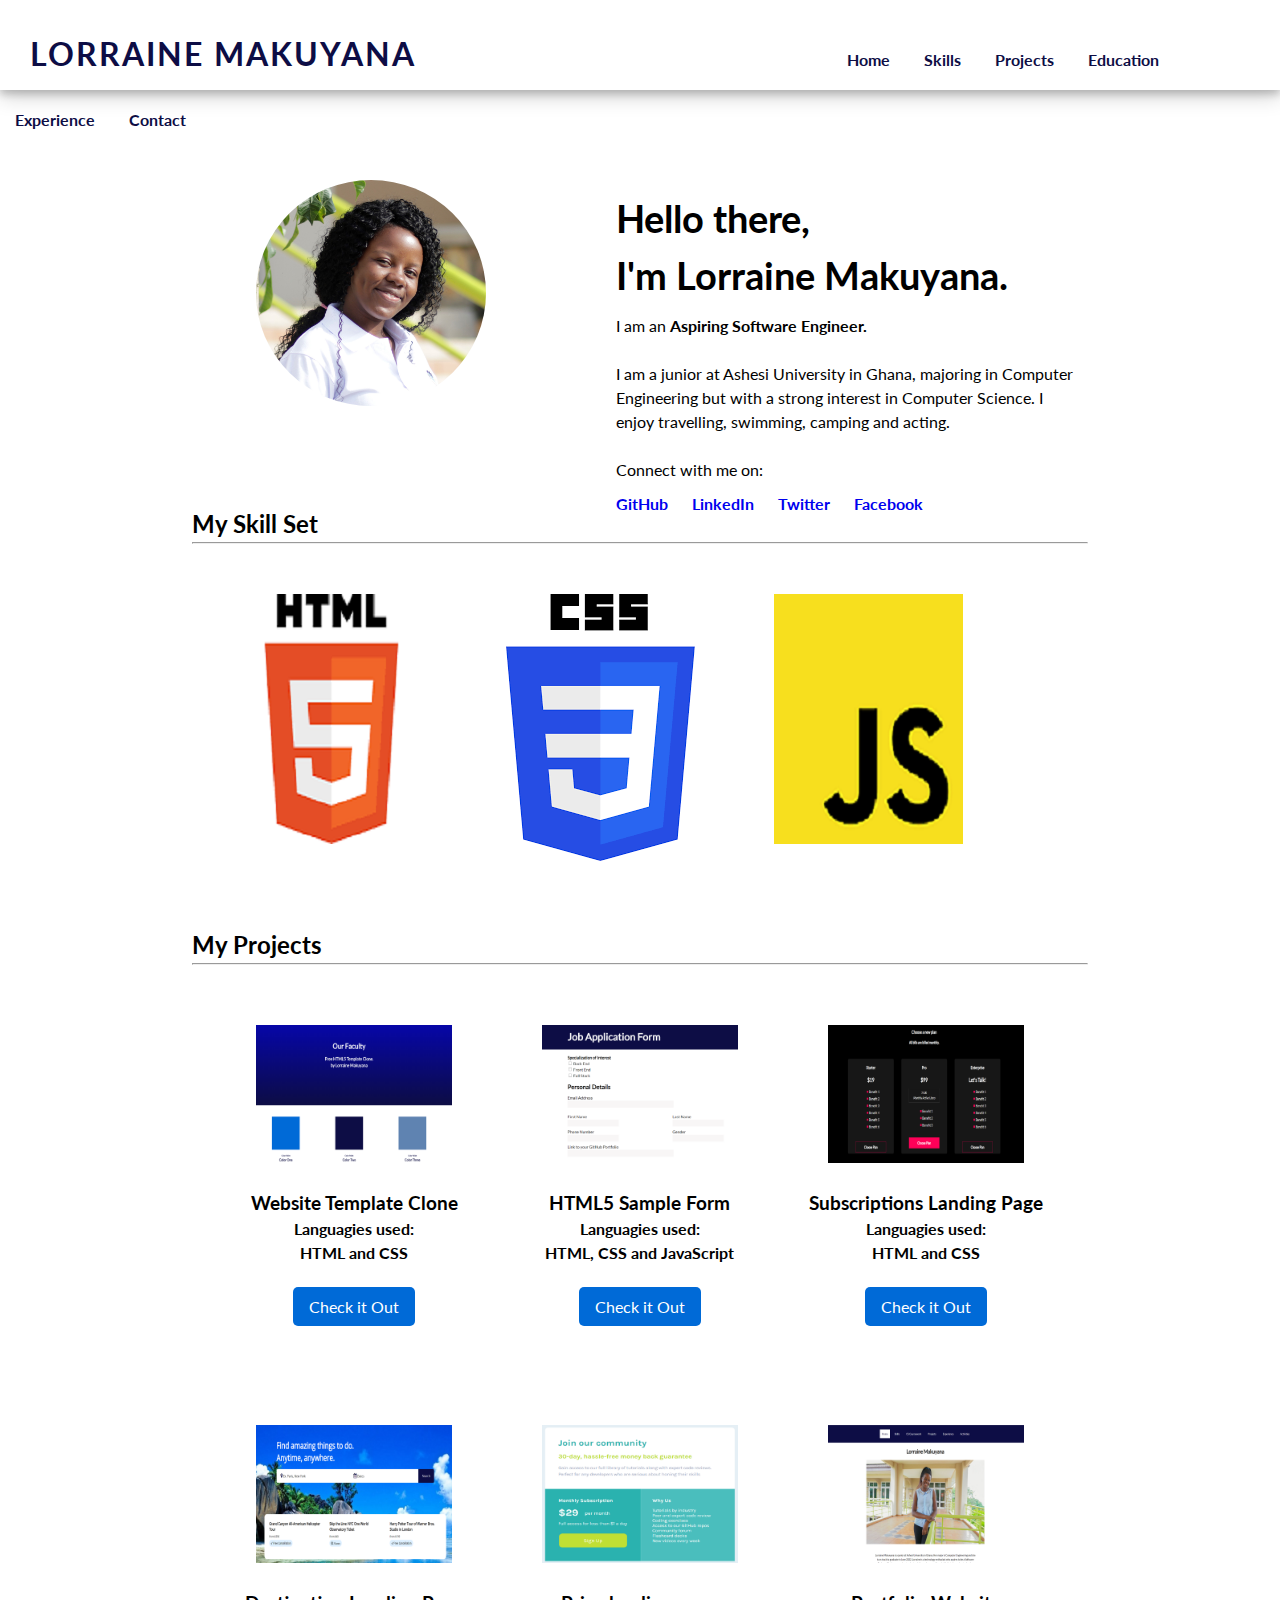
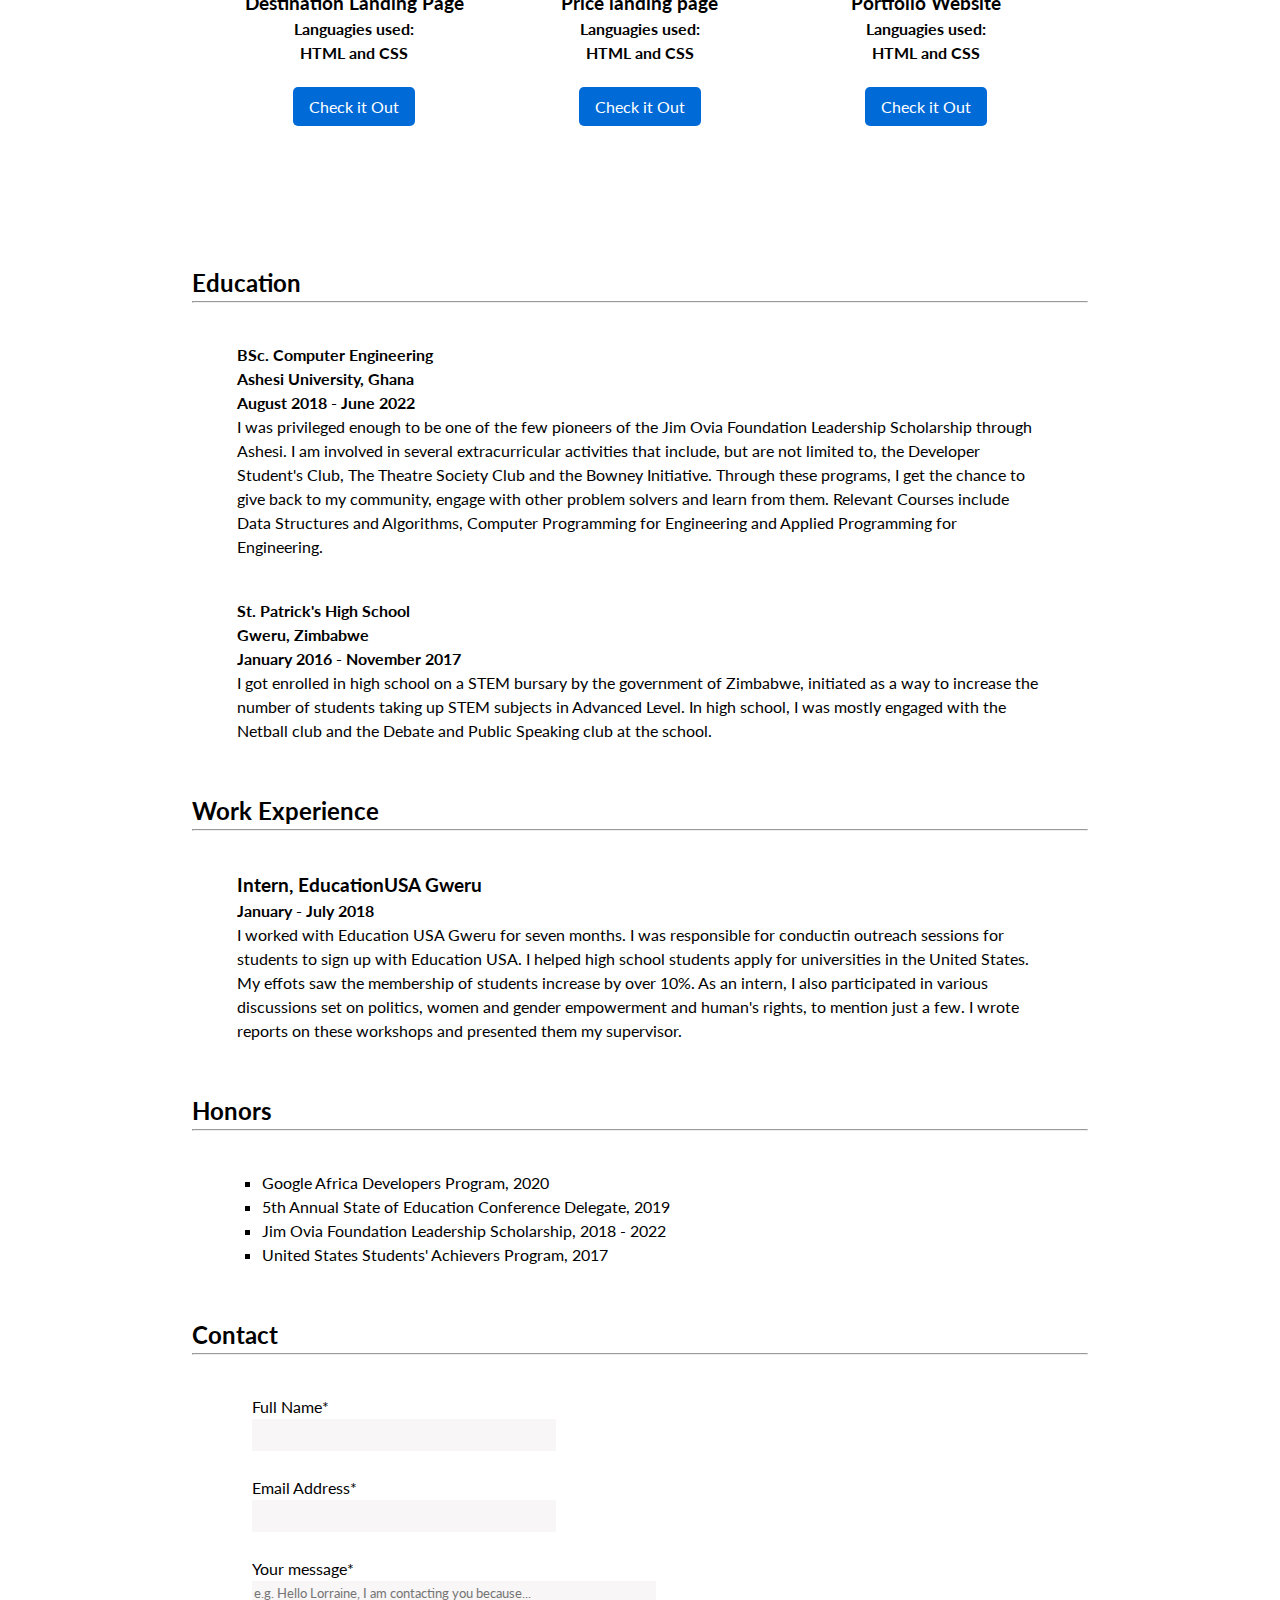
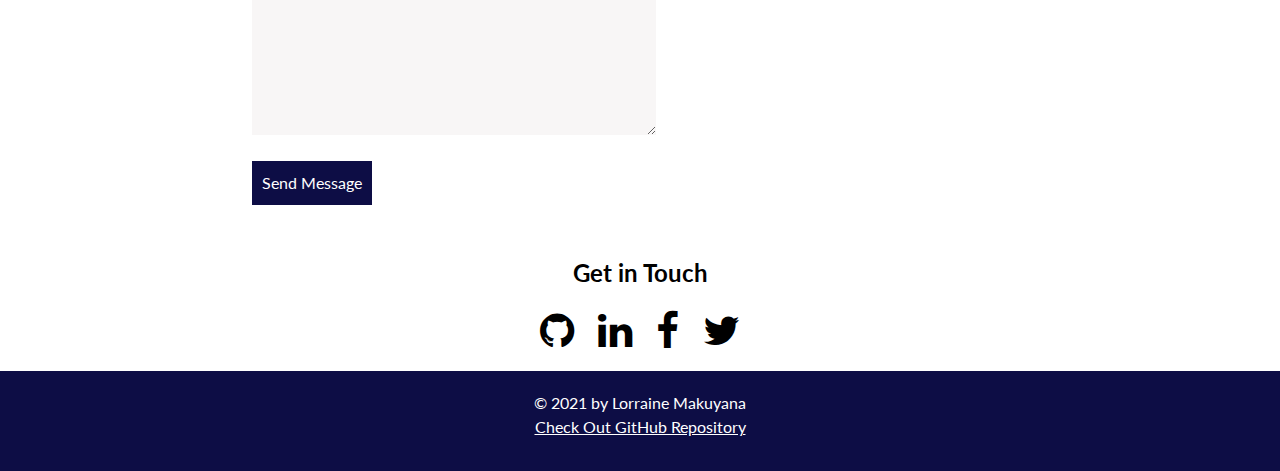
==== commit 1e35b62a: "Updated footer" ====
--- a/index.html
+++ b/index.html
@@ -184,7 +184,7 @@
         </section>
     </main>
     <footer>
-        &copy; 2020 by Lorraine Makuyana<br>
+        &copy; 2021 by Lorraine Makuyana<br>
         <a href="https://github.com/lorrainemakuyana/portfolio-website/" target="_blank">Check Out GitHub Repository</a>
     </footer>
     <script src="index.js"></script>
